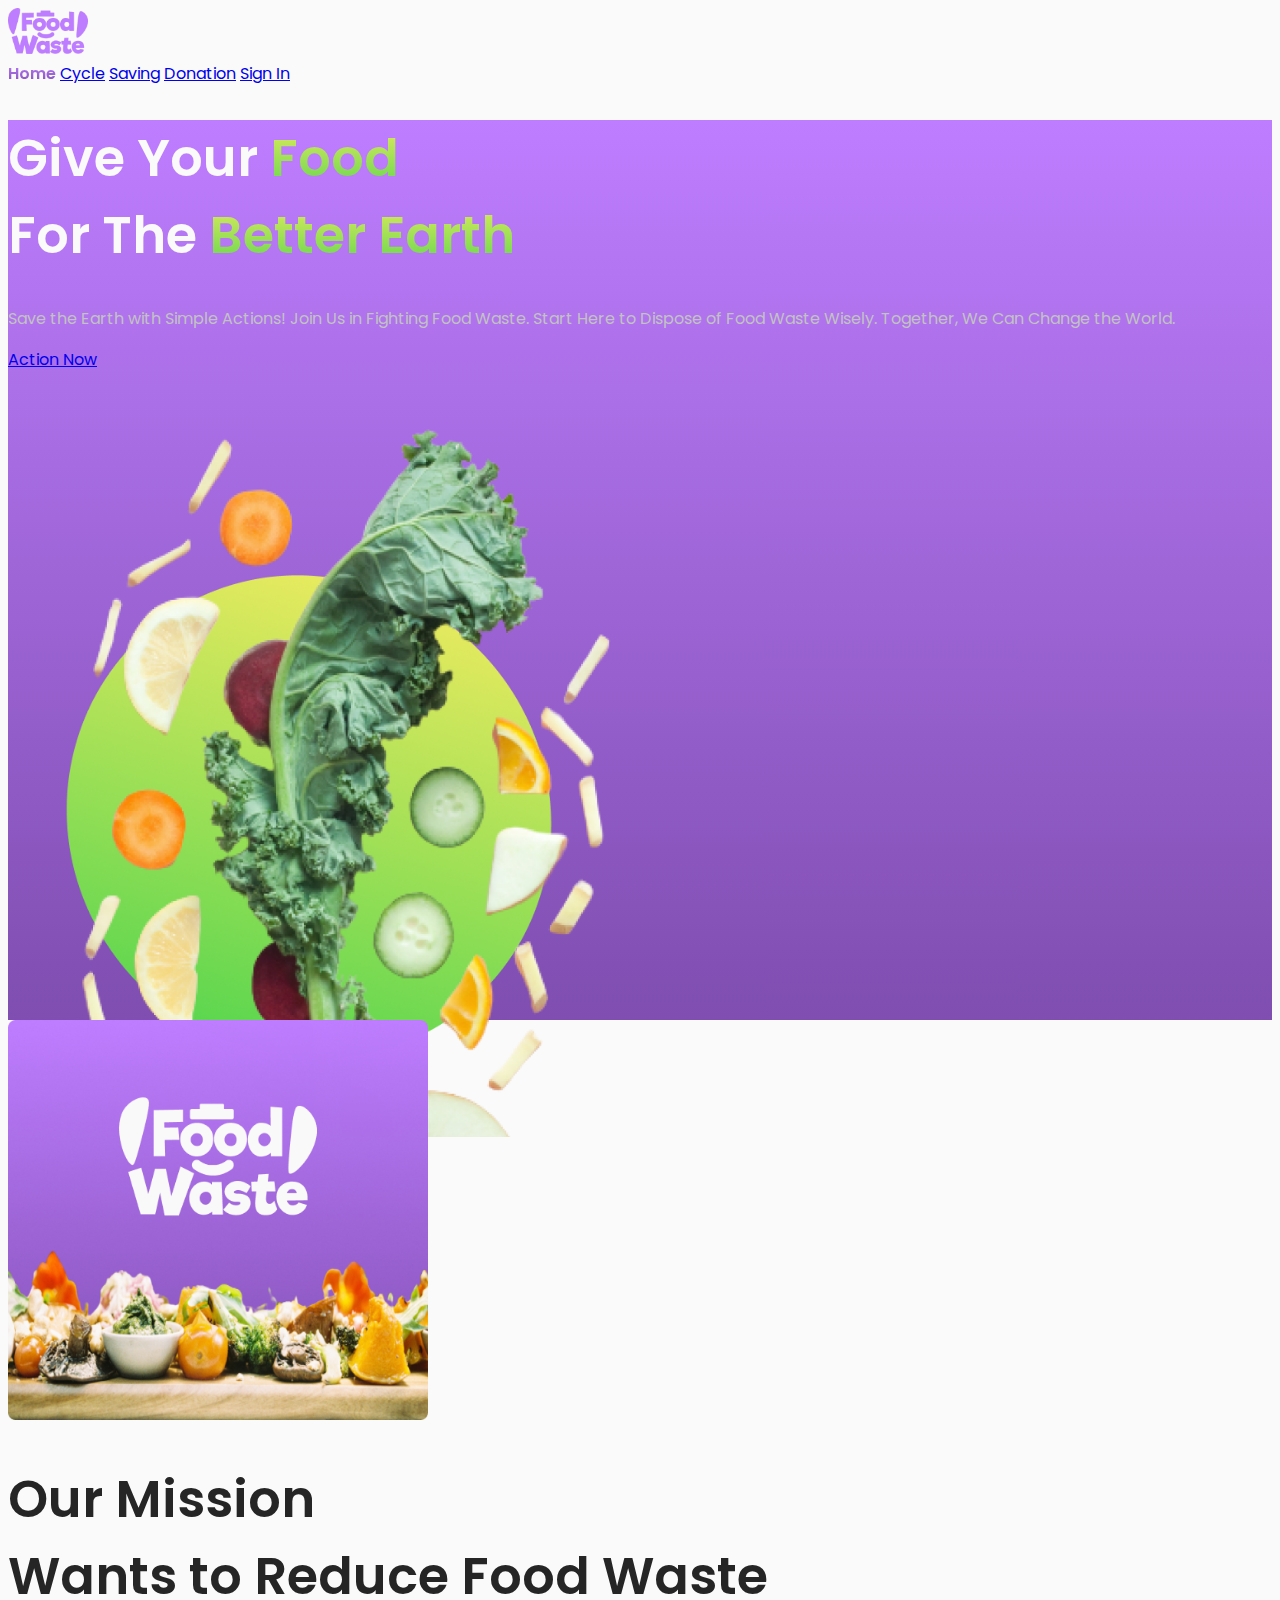
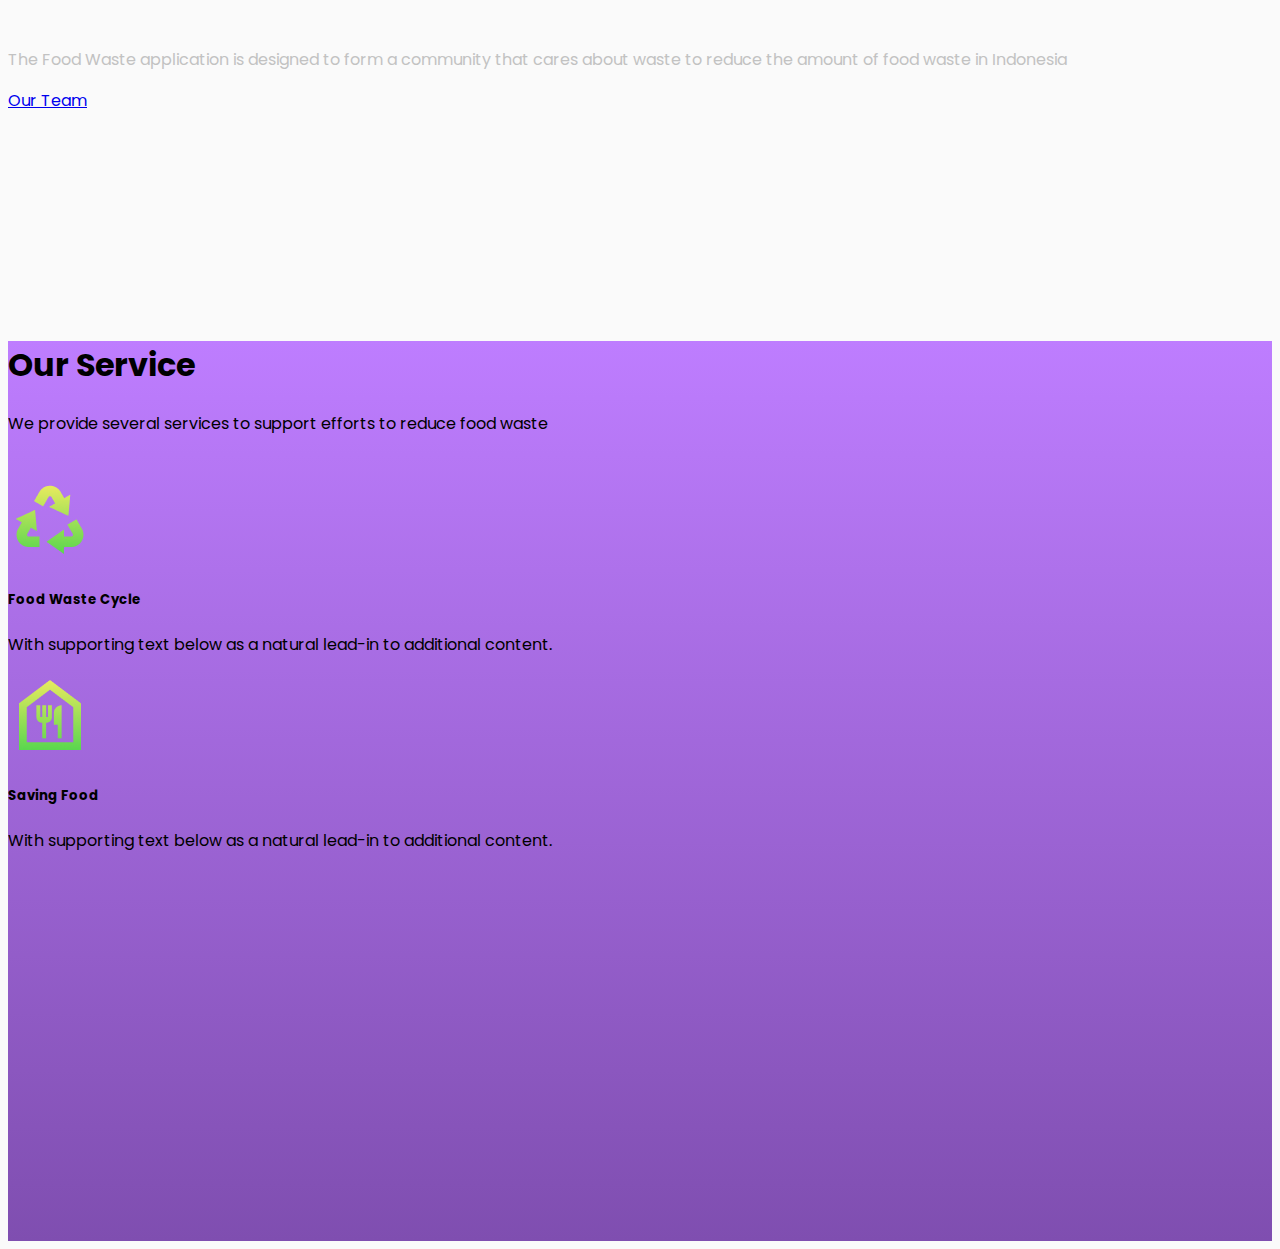
==== index.html @ fd03d059 "update" ====
<!DOCTYPE html>
<html lang="en">
  <head>
    <!-- Required meta tags -->
    <meta charset="utf-8" />
    <meta name="viewport" content="width=device-width, initial-scale=1" />

    <!-- CSS External-->
    <link rel="stylesheet" href="style.css" />

    <!-- Bootstrap CSS -->
    <link href="https://cdn.jsdelivr.net/npm/bootstrap@5.0.2/dist/css/bootstrap.min.css" rel="stylesheet" integrity="sha384-EVSTQN3/azprG1Anm3QDgpJLIm9Nao0Yz1ztcQTwFspd3yD65VohhpuuCOmLASjC" crossorigin="anonymous" />

    <!-- Font -->
    <link rel="preconnect" href="https://fonts.googleapis.com" />
    <link rel="preconnect" href="https://fonts.gstatic.com" crossorigin />
    <link href="https://fonts.googleapis.com/css2?family=Plus+Jakarta+Sans:wght@600&family=Poppins:wght@400;500;600;700;800&display=swap" rel="stylesheet" />

    <!-- Icon -->
    <link rel="icon" href="asset/logo.png" type="image/png" />

    <title>Food Waste</title>
  </head>
  <body>
    <!-- Navbar -->
    <nav class="navbar navbar-expand-lg navbar-light bg-light py-3 position-fixed w-100">
      <div class="container">
        <a class="navbar-brand" href="#">
          <img src="asset/logo.png" alt="" width="80" height="auto" />
        </a>
        <div class="collapse navbar-collapse" id="navbarNavAltMarkup">
          <div class="navbar-nav ms-auto">
            <a class="nav-link active mx-2" aria-current="page" href="#">Home</a>
            <a class="nav-link mx-2 text-black-50" href="#">Cycle</a>
            <a class="nav-link mx-2 text-black-50" href="#">Saving</a>
            <a class="nav-link mx-2 me-4 text-black-50" href="Donation.html">Donation</a>
            <a name="" id="" class="btn btn-primary px-4" href="#" role="button">Sign In</a>
          </div>
        </div>
      </div>
    </nav>

    <!-- Section Hero -->
    <section class="hero">
      <div class="container h-100">
        <div class="row h-100">
          <div class="col-md-6 my-auto style-text pt-5">
            <h1 class="my-3">
              Give Your <span>Food</span> <br />
              For The <span>Better Earth</span>
            </h1>
            <p class="my-3">Save the Earth with Simple Actions! Join Us in Fighting Food Waste. Start Here to Dispose of Food Waste Wisely. Together, We Can Change the World.</p>
            <a href="#" class="btn btn-primary my-3">Action Now</a>
          </div>
          <div class="col-md-6 mt-auto text-center">
            <img src="asset/section hero-img.png" alt="" />
          </div>
        </div>
      </div>
    </section>

    <!-- Section Mission-->
    <section class="mission">
      <div class="container h-100">
        <div class="row h-100">
          <div class="col-md-6 my-auto text-center">
            <img src="asset/section 2- img.png" alt="" height="400" />
          </div>
          <div class="col-md-6 my-auto style-text-2">
            <h1 class="my-3">Our Mission <br />Wants to Reduce Food Waste</h1>
            <p class="my-3">The Food Waste application is designed to form a community that cares about waste to reduce the amount of food waste in Indonesia</p>
            <a href="#" class="btn btn-primary my-3">Our Team</a>
          </div>
        </div>
      </div>
    </section>

    <!-- Section Service -->
    <section class="service d-flex">
      <div class="container h-100">
        <div class="row h-100">
          <div class="col-sm-12 my-auto">
            <h1 class="text-center">Our Service</h1>
            <p class="text-center">We provide several services to support efforts to reduce food waste</p>
            <br />
            <div class="row h-100 justify-content-center">
              <div class="col-sm-3 my-auto">
                <div class="card">
                  <div class="card-body">
                    <img src="asset/ri_recycle-fill.png" alt="" class="mb-2" />
                    <h5 class="card-title">Food Waste Cycle</h5>
                    <p class="card-text">With supporting text below as a natural lead-in to additional content.</p>
                  </div>
                </div>
              </div>
              <div class="col-sm-3 my-auto">
                <div class="card">
                  <div class="card-body">
                    <img src="asset/ri_recycle-fill (1).png" alt="" class="mb-2" />
                    <h5 class="card-title">Saving Food</h5>
                    <p class="card-text">With supporting text below as a natural lead-in to additional content.</p>
                  </div>
                </div>
              </div>
            </div>
          </div>
        </div>
      </div>
    </section>
    <!-- Option 1: Bootstrap Bundle with Popper -->
    <script src="https://cdn.jsdelivr.net/npm/bootstrap@5.0.2/dist/js/bootstrap.bundle.min.js" integrity="sha384-MrcW6ZMFYlzcLA8Nl+NtUVF0sA7MsXsP1UyJoMp4YLEuNSfAP+JcXn/tWtIaxVXM" crossorigin="anonymous"></script>
  </body>
</html>
---- style.css ----
html body {
  font-size: 16px;
  font-family: 'Poppins', sans-serif;
  background-color: #fafafa;
}
::-webkit-scrollbar {
  width: 10px;
  z-index: 0;
}
::-webkit-scrollbar-track {
  background: #252525;
}
::-webkit-scrollbar-thumb {
  background: var(--gradient-primary, linear-gradient(180deg, #be7dff 0%, #7f4eb0 100%));
  border-radius: 5px;
}
/* navbar */
.navbar {
  background-color: #fafafa;
  z-index: 2;
}
.active {
  font-weight: 600;
}
a.nav-link.active {
  background: var(--gradient-primary, linear-gradient(180deg, #be7dff 0%, #7f4eb0 100%));
  background-clip: text;
  -webkit-background-clip: text;
  -webkit-text-fill-color: transparent;
}

/* Section Hero */
.hero {
  z-index: 1;
  height: 100vh;
  width: 100%;
  background: var(--gradient-primary, linear-gradient(180deg, #be7dff 0%, #7f4eb0 100%));
}
.hero img {
  height: 85vh;
}
.style-text h1 {
  font-size: 3.2rem;
  font-weight: 600;
  color: #fafafa;
}
.style-text h1 span {
  background: var(--Gradient-1, linear-gradient(180deg, #e8eb5e 0%, #5ad64f 100%));
  background-clip: text;
  -webkit-background-clip: text;
  -webkit-text-fill-color: transparent;
}
.style-text p {
  line-height: 140%;
  font-size: 1rem;
  color: #c2c2c2;
}

/* Section Mission */
.mission {
  z-index: 1;
  height: 100vh;
  width: 100%;
}
.style-text-2 h1 {
  font-size: 3.2rem;
  font-weight: 600;
  color: #252525;
}
.style-text-2 p {
  line-height: 140%;
  font-size: 1rem;
  color: #c2c2c2;
}

/* Section Service */
.service {
  z-index: 1;
  height: 100vh;
  width: 100%;
  background: var(--gradient-primary, linear-gradient(180deg, #be7dff 0%, #7f4eb0 100%));
}

/* Section Image Donation*/
.donasi {
  width: 100%;
  height: 95vh;
  position: relative;
}
.donation {
  width: 1355px;
  height: 650px;
  flex-shrink: 0;
}
.donation {
  background-image: orange;
  filter: blur(3px);
}

/* Section donasi */
.donasi {
  z-index: 1;
  height: 95vh;
  width: 100%;
}
.style-text-2 h2 {
  font-size: 2.5rem;
  font-weight: 600;
  color: #000000;
}
.style-text-2 h2 span {
  background: var(--Gradient-1, linear-gradient(180deg, #e8eb5e 0%, #ed0303 100%));
  background-clip: text;
  -webkit-background-clip: text;
  -webkit-text-fill-color: transparent;
}

/* Section Stories */
.stories {
  z-index: 1;
  height: 100vh;
  width: 100%;
  background: var(--gradient-primary, linear-gradient(180deg, #be7dff 0%, #7f4eb0 100%));
  position: relative;
  padding: 0% 10% 10%;
}
.text-center h2 span {
  height: 20vh;
  background: var(--Gradient-1, linear-gradient(180deg, #e8eb5e 0%, #03ed07 100%));
  background-clip: text;
  -webkit-background-clip: text;
  -webkit-text-fill-color: transparent;
}
.story {
  display: flex;
  text-align: justify;
  justify-content: space-around;
  flex-wrap: wrap;
  box-sizing: border-box;
}
.card1,
.card2,
.card3 {
  width: 16rem;
  height: 300px;
  box-shadow: 2px 12px 18px rgb(187, 155, 229);
  align-items: center;
  text-align: justify;
  justify-content: center;
  display: flex;
  flex-direction: column;
  margin: 1px 5px;
}
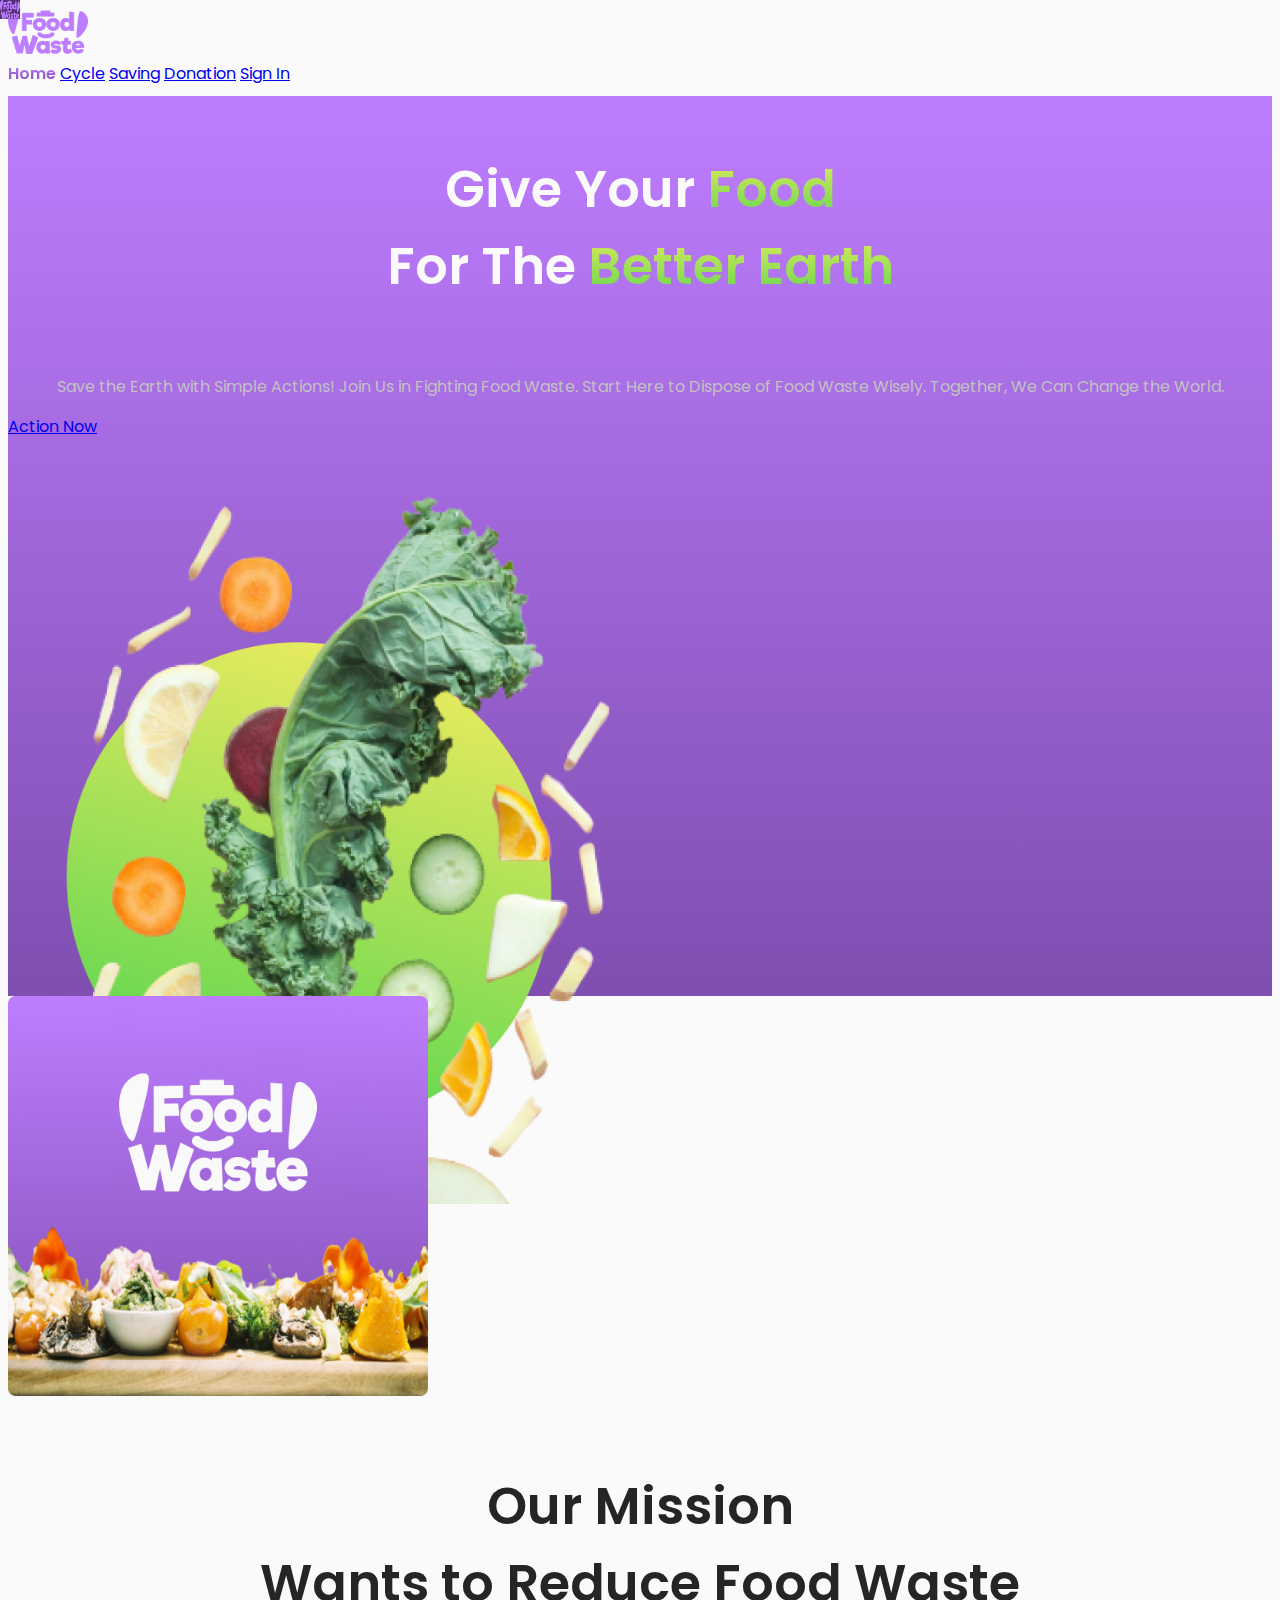
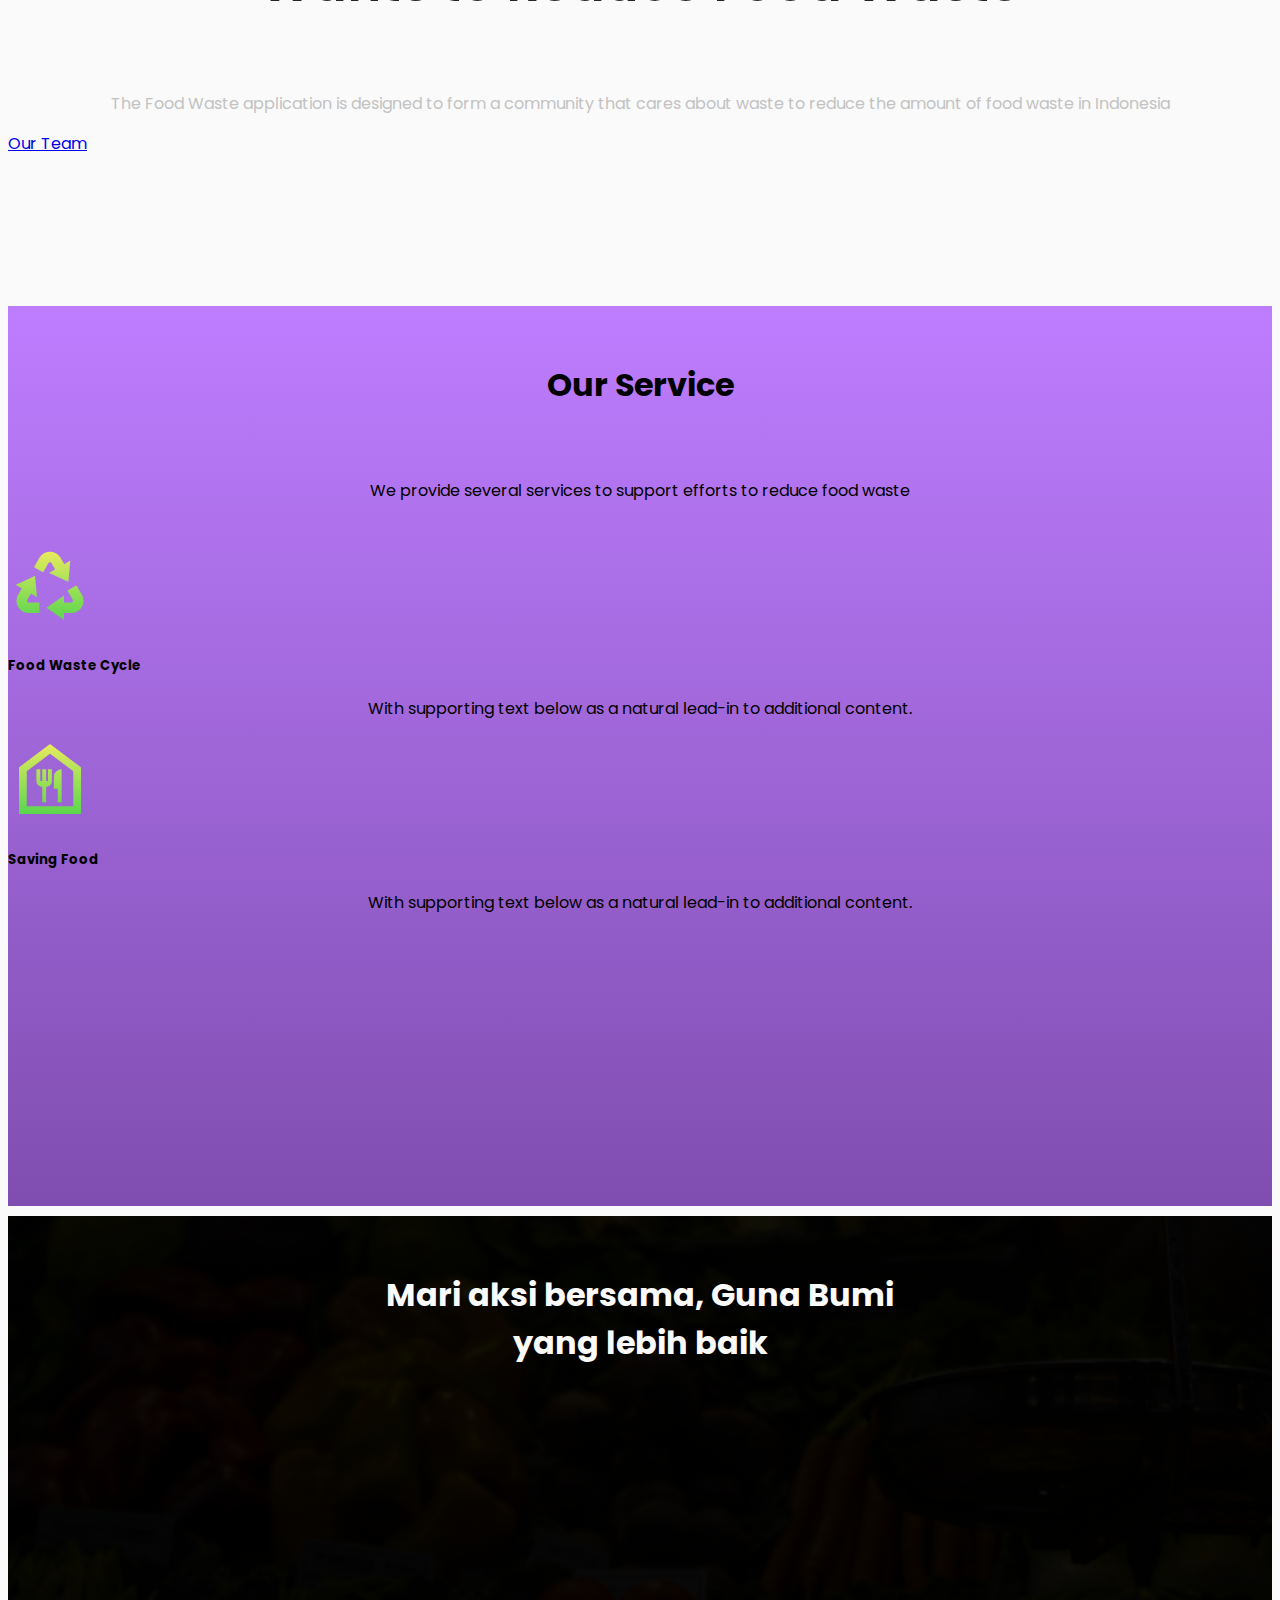
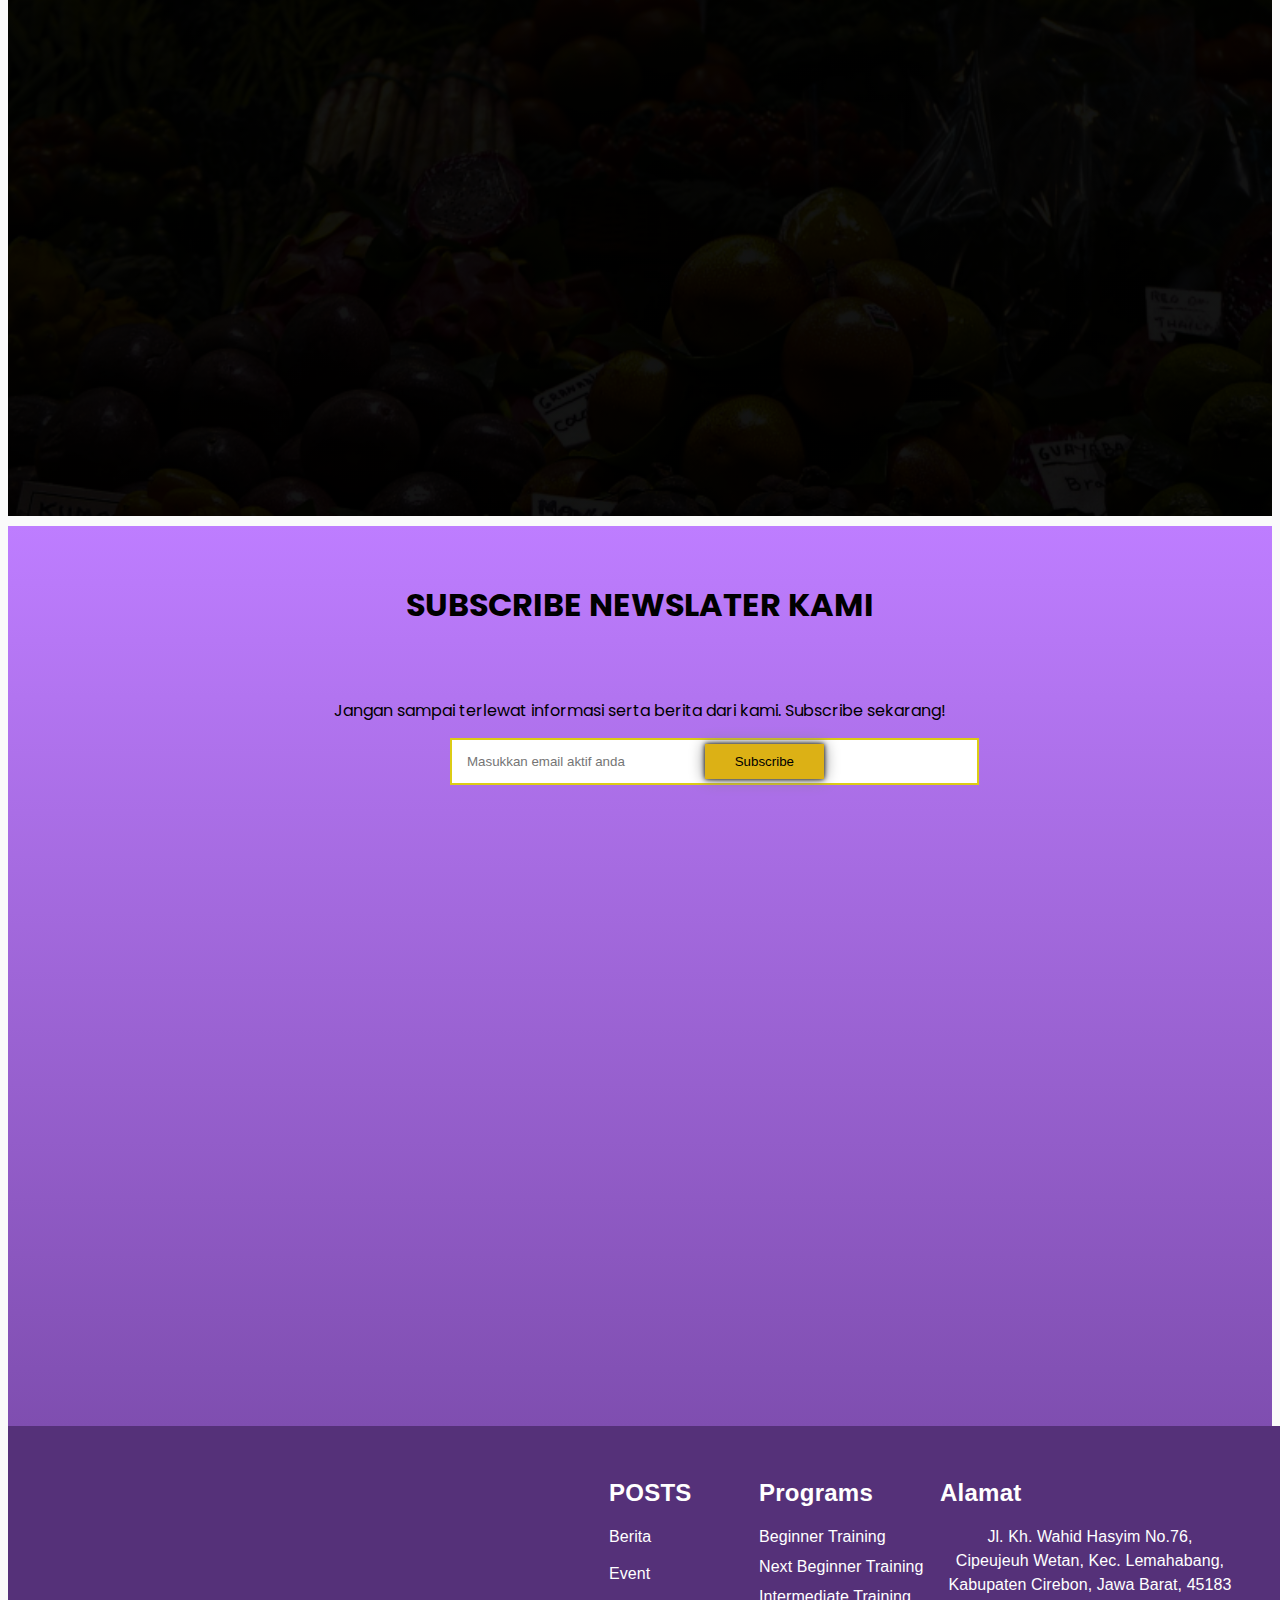
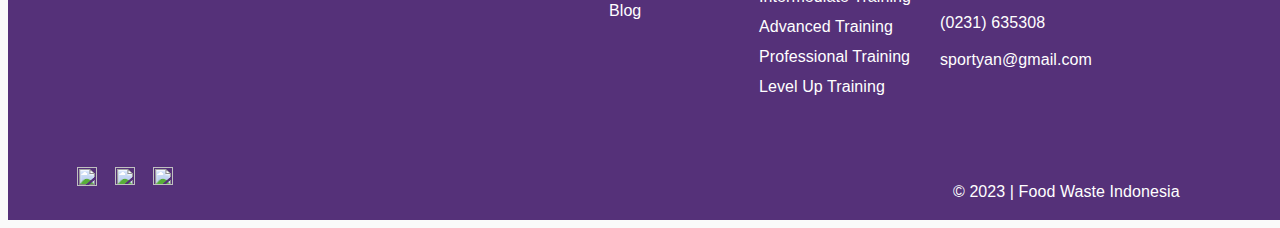
==== commit c9e0e3ff: "update tulus" ====
--- a/index.html
+++ b/index.html
@@ -1,37 +1,37 @@
-<!DOCTYPE html>
+<!doctype html>
 <html lang="en">
   <head>
     <!-- Required meta tags -->
-    <meta charset="utf-8" />
-    <meta name="viewport" content="width=device-width, initial-scale=1" />
+    <meta charset="utf-8">
+    <meta name="viewport" content="width=device-width, initial-scale=1">
 
     <!-- CSS External-->
-    <link rel="stylesheet" href="style.css" />
+    <link rel="stylesheet" href="style.css">
 
     <!-- Bootstrap CSS -->
-    <link href="https://cdn.jsdelivr.net/npm/bootstrap@5.0.2/dist/css/bootstrap.min.css" rel="stylesheet" integrity="sha384-EVSTQN3/azprG1Anm3QDgpJLIm9Nao0Yz1ztcQTwFspd3yD65VohhpuuCOmLASjC" crossorigin="anonymous" />
-
+    <link href="https://cdn.jsdelivr.net/npm/bootstrap@5.0.2/dist/css/bootstrap.min.css" rel="stylesheet" integrity="sha384-EVSTQN3/azprG1Anm3QDgpJLIm9Nao0Yz1ztcQTwFspd3yD65VohhpuuCOmLASjC" crossorigin="anonymous">
+    
     <!-- Font -->
-    <link rel="preconnect" href="https://fonts.googleapis.com" />
-    <link rel="preconnect" href="https://fonts.gstatic.com" crossorigin />
-    <link href="https://fonts.googleapis.com/css2?family=Plus+Jakarta+Sans:wght@600&family=Poppins:wght@400;500;600;700;800&display=swap" rel="stylesheet" />
-
+    <link rel="preconnect" href="https://fonts.googleapis.com">
+    <link rel="preconnect" href="https://fonts.gstatic.com" crossorigin>
+    <link href="https://fonts.googleapis.com/css2?family=Plus+Jakarta+Sans:wght@600&family=Poppins:wght@400;500;600;700;800&display=swap" rel="stylesheet">
+    
     <!-- Icon -->
-    <link rel="icon" href="asset/logo.png" type="image/png" />
+    <link rel="icon" href="asset/logo.png" type="image/png" >
 
     <title>Food Waste</title>
   </head>
   <body>
     <!-- Navbar -->
-    <nav class="navbar navbar-expand-lg navbar-light bg-light py-3 position-fixed w-100">
+    <nav class="navbar navbar-expand-lg navbar-light bg-light py-3 position-fixed w-100" >
       <div class="container">
         <a class="navbar-brand" href="#">
-          <img src="asset/logo.png" alt="" width="80" height="auto" />
+          <img src="asset/logo.png" alt="" width="80" height="auto">
         </a>
         <div class="collapse navbar-collapse" id="navbarNavAltMarkup">
           <div class="navbar-nav ms-auto">
             <a class="nav-link active mx-2" aria-current="page" href="#">Home</a>
-            <a class="nav-link mx-2 text-black-50" href="#">Cycle</a>
+            <a class="nav-link mx-2 text-black-50" href="cycle.html">Cycle</a>
             <a class="nav-link mx-2 text-black-50" href="#">Saving</a>
             <a class="nav-link mx-2 me-4 text-black-50" href="Donation.html">Donation</a>
             <a name="" id="" class="btn btn-primary px-4" href="#" role="button">Sign In</a>
@@ -44,18 +44,16 @@
     <section class="hero">
       <div class="container h-100">
         <div class="row h-100">
-          <div class="col-md-6 my-auto style-text pt-5">
-            <h1 class="my-3">
-              Give Your <span>Food</span> <br />
-              For The <span>Better Earth</span>
-            </h1>
-            <p class="my-3">Save the Earth with Simple Actions! Join Us in Fighting Food Waste. Start Here to Dispose of Food Waste Wisely. Together, We Can Change the World.</p>
-            <a href="#" class="btn btn-primary my-3">Action Now</a>
-          </div>
-          <div class="col-md-6 mt-auto text-center">
-            <img src="asset/section hero-img.png" alt="" />
-          </div>
+            <div class="col-md-6 my-auto style-text pt-5">
+              <h1 class="my-3">Give Your <span>Food</span> <br> For The <span>Better Earth</span></h1>
+              <p class="my-3">Save the Earth with Simple Actions! Join Us in Fighting Food Waste. Start Here to Dispose of Food Waste Wisely. Together, We Can Change the World.</p>
+              <a href="#" class="btn btn-primary my-3">Action Now</a>
+            </div>
+            <div class="col-md-6 mt-auto text-center">
+              <img src="asset/section hero-img.png" alt="">
+            </div>
         </div>
+        
       </div>
     </section>
 
@@ -64,10 +62,10 @@
       <div class="container h-100">
         <div class="row h-100">
           <div class="col-md-6 my-auto text-center">
-            <img src="asset/section 2- img.png" alt="" height="400" />
+            <img src="asset/section 2- img.png" alt="" height="400" >
           </div>
           <div class="col-md-6 my-auto style-text-2">
-            <h1 class="my-3">Our Mission <br />Wants to Reduce Food Waste</h1>
+            <h1 class="my-3">Our Mission <br>Wants to Reduce Food Waste</h1>
             <p class="my-3">The Food Waste application is designed to form a community that cares about waste to reduce the amount of food waste in Indonesia</p>
             <a href="#" class="btn btn-primary my-3">Our Team</a>
           </div>
@@ -82,12 +80,12 @@
           <div class="col-sm-12 my-auto">
             <h1 class="text-center">Our Service</h1>
             <p class="text-center">We provide several services to support efforts to reduce food waste</p>
-            <br />
+            <br>
             <div class="row h-100 justify-content-center">
               <div class="col-sm-3 my-auto">
                 <div class="card">
                   <div class="card-body">
-                    <img src="asset/ri_recycle-fill.png" alt="" class="mb-2" />
+                    <img src="asset/ri_recycle-fill.png" alt="" class="mb-2">
                     <h5 class="card-title">Food Waste Cycle</h5>
                     <p class="card-text">With supporting text below as a natural lead-in to additional content.</p>
                   </div>
@@ -96,7 +94,7 @@
               <div class="col-sm-3 my-auto">
                 <div class="card">
                   <div class="card-body">
-                    <img src="asset/ri_recycle-fill (1).png" alt="" class="mb-2" />
+                    <img src="asset/ri_recycle-fill (1).png" alt="" class="mb-2">
                     <h5 class="card-title">Saving Food</h5>
                     <p class="card-text">With supporting text below as a natural lead-in to additional content.</p>
                   </div>
@@ -107,7 +105,75 @@
         </div>
       </div>
     </section>
+    <section class="ajak">
+      <div class="container h-100">
+        <div class="row h-100">
+          <div class="col-md-6 my-auto text-center">
+          </div>
+          <div class="text">
+            <h1 class="my-3">Mari aksi bersama, Guna Bumi <br>yang lebih baik</h1>
+          </div>
+        </div>
+      </div>
+    </section>
+    <section class="subscribe">
+      <div class="newslater">
+        <h1>SUBSCRIBE NEWSLATER KAMI</h1>
+        <p>Jangan sampai terlewat informasi serta berita dari kami. Subscribe sekarang!</p>
+        <div class="news">
+          <form action="">
+              <input type="email" name="email" placeholder="Masukkan email aktif anda" id="mail">
+              <input type="submit" value="Subscribe" name="subscribe" >
+          </form>
+      </div>
+      </div>
+    </section>
+    <footer class="footer">
+      <img src="asset/logo.png" alt="" width="80" height="auto">
+    <div class="box">
+        <div class="frame">
+          <div class="div">
+            <div class="text-wrapper">POSTS</div>
+            <div class="text-wrapper-2">Programs</div>
+            <div class="text-wrapper-3">Alamat</div>
+          </div>
+          <div class="div">
+            <div class="frame-2">
+              <div class="text-wrapper-4">Berita</div>
+              <div class="text-wrapper-5">Event</div>
+              <div class="text-wrapper-6">Blog</div>
+            </div>
+            <div class="frame-3">
+              <div class="text-wrapper-7">Beginner Training</div>
+              <div class="text-wrapper-8">Next Beginner Training</div>
+              <div class="text-wrapper-8">Intermediate Training</div>
+              <div class="text-wrapper-8">Advanced Training</div>
+              <div class="text-wrapper-8">Professional Training</div>
+              <div class="text-wrapper-8">Level Up Training</div>
+            </div>
+            <div class="frame-4">
+              <p class="p">
+                Jl. Kh. Wahid Hasyim No.76,<br>
+                Cipeujeuh Wetan, Kec. Lemahabang,<br>
+                Kabupaten Cirebon, Jawa Barat, 45183
+              </p>
+              <div class="text-wrapper-9">(0231) 635308</div>
+              <div class="text-wrapper-10">sportyan@gmail.com</div>
+            </div>
+          </div>
+        </div>
+        <div class="group">
+          <div class="group-2">
+            <img class="img" src="asset/group-34.svg" />
+            <img class="group-3" src="asset/group-35.svg" />
+            <img class="vector" src="asset/image.svg" />
+            <img class="vector-2" src="asset/vector.svg" />
+          </div>
+          <p class="text-wrapper-11">© 2023 | Food Waste Indonesia</p>
+        </div>
+    </div>
+  </footer>
     <!-- Option 1: Bootstrap Bundle with Popper -->
     <script src="https://cdn.jsdelivr.net/npm/bootstrap@5.0.2/dist/js/bootstrap.bundle.min.js" integrity="sha384-MrcW6ZMFYlzcLA8Nl+NtUVF0sA7MsXsP1UyJoMp4YLEuNSfAP+JcXn/tWtIaxVXM" crossorigin="anonymous"></script>
   </body>
-</html>
+</html>--- a/style.css
+++ b/style.css
@@ -79,6 +79,384 @@
   height: 100vh;
   width: 100%;
   background: var(--gradient-primary, linear-gradient(180deg, #be7dff 0%, #7f4eb0 100%));
+}
+
+.ajak {
+  width: 100%;
+    height: 100vh;
+    background: linear-gradient(rgba(0,0,0,0.7), rgba(0,0,0,0.7)),url(asset/section\ CTA-img.png);
+    background-size: cover;
+    background-position: center;
+    background-repeat: no-repeat;
+}
+
+.text {
+  color: #fafafa;
+    font-size: 1rem;
+    width: 100%;
+    text-align: center;
+    margin: auto;
+}
+
+.subscribe {
+  z-index: 1;
+  height: 100vh;
+  width: 100%;
+  background: var(--gradient-primary, linear-gradient(180deg, #be7dff 0%, #7f4eb0 100%));
+}
+
+h1{
+  text-align: center;
+  padding: 55px;
+  margin: 10px;
+}
+p{
+  text-align: center;
+  line-height: 140%;
+}
+.news{
+  width: 380px;
+  max-width: 100%;
+  position: relative;
+  margin: 0 auto;
+}
+.news form input:first-child{
+  display:inline-block;
+  width: 100%;
+  padding: 14px 130px 14px 15px;
+  border: 2px solid #dccc15;
+  outline: none;
+}
+.news form input:last-child{
+  position: absolute;
+  display: inline-block;
+  outline: none;
+  padding: 10px 30px;
+  border: none;
+  background-color: #dcb115;
+  box-shadow: 0 0 5px #000, 0px 0px 15px #858585;
+  top: 6px;
+  right: 6px;
+}
+.box {
+  position: relative;
+  width: 1440px;
+  height: 394px;
+  background-color: #553179;
+}
+
+.box .footer {
+  position: fixed;
+  width: 1440px;
+  height: 394px;
+  top: 0;
+  left: 0;
+  background-color: #553179;
+}
+.footer img{
+  position: absolute;
+  width: 20px;
+  height: 19px;
+  top: 0;
+  left: 0;
+  background-color: #553179;
+}
+
+.box .frame {
+  display: inline-flex;
+  flex-direction: column;
+  align-items: flex-start;
+  gap: 20px;
+  position: absolute;
+  top: 51px;
+  left: 601px;
+}
+
+.box .div {
+  display: inline-flex;
+  align-items: flex-start;
+  gap: 100px;
+  position: relative;
+  flex: 0 0 auto;
+}
+
+.box .text-wrapper {
+  position: relative;
+  width: 50px;
+  height: 30px;
+  margin-top: -1px;
+  font-family: "Poppins-SemiBold", Helvetica;
+  font-weight: 600;
+  color: #ffffff;
+  font-size: 1.5rem;
+  letter-spacing: 0.24px;
+  line-height: 33.6px;
+  white-space: nowrap;
+}
+
+.box .text-wrapper-2 {
+  position: relative;
+  width: 81px;
+  height: 30px;
+  margin-top: -1px;
+  font-family: "Poppins-SemiBold", Helvetica;
+  font-weight: 600;
+  color: #ffffff;
+  font-size: 1.5rem;
+  letter-spacing: 0.24px;
+  line-height: 33.6px;
+  white-space: nowrap;
+}
+
+.box .text-wrapper-3 {
+  position: relative;
+  width: 104px;
+  height: 30px;
+  margin-top: -1px;
+  font-family: "Poppins-SemiBold", Helvetica;
+  font-weight: 600;
+  color: #ffffff;
+  font-size: 1.5rem;
+  letter-spacing: 0.24px;
+  line-height: 33.6px;
+  white-space: nowrap;
+}
+
+.box .frame-2 {
+  display: flex;
+  flex-direction: column;
+  width: 50px;
+  height: 94px;
+  align-items: flex-start;
+  gap: 10px;
+  position: relative;
+}
+
+.box .text-wrapper-4 {
+  position: relative;
+  width: 50px;
+  height: 27.43px;
+  margin-top: -1px;
+  font-family: "Poppins-Regular", Helvetica;
+  font-weight: 400;
+  color: #ffffff;
+  font-size: 1rem;
+  letter-spacing: 0.08px;
+  line-height: 24px;
+  white-space: nowrap;
+}
+
+.box .text-wrapper-5 {
+  position: relative;
+  width: 49.17px;
+  height: 27.43px;
+  font-family: "Poppins-Regular", Helvetica;
+  font-weight: 400;
+  color: #ffffff;
+  font-size: 1rem;
+  letter-spacing: 0.08px;
+  line-height: 24px;
+  white-space: nowrap;
+}
+
+.box .text-wrapper-6 {
+  position: relative;
+  width: 40.14px;
+  height: 27.43px;
+  margin-bottom: -7.3px;
+  font-family: "Poppins-Regular", Helvetica;
+  font-weight: 400;
+  color: #ffffff;
+  font-size: 1rem;
+  letter-spacing: 0.08px;
+  line-height: 24px;
+  white-space: nowrap;
+}
+
+.box .frame-3 {
+  display: flex;
+  flex-direction: column;
+  width: 81px;
+  align-items: flex-start;
+  gap: 10px;
+  position: relative;
+}
+
+.box .text-wrapper-7 {
+  position: relative;
+  width: 81px;
+  height: 20px;
+  margin-top: -1px;
+  margin-right: -37px;
+  font-family: "Poppins-Regular", Helvetica;
+  font-weight: 400;
+  color: #ffffff;
+  font-size: 1rem;
+  letter-spacing: 0.08px;
+  line-height: 24px;
+  white-space: nowrap;
+}
+
+.box .text-wrapper-8 {
+  position: relative;
+  width: 81px;
+  height: 20px;
+  margin-right: -37px;
+  font-family: "Poppins-Regular", Helvetica;
+  font-weight: 400;
+  color: #ffffff;
+  font-size: 1rem;
+  letter-spacing: 0.08px;
+  line-height: 24px;
+  white-space: nowrap;
+}
+
+.box .frame-4 {
+  display: inline-flex;
+  flex-direction: column;
+  align-items: flex-start;
+  gap: 10px;
+  position: relative;
+  flex: 0 0 auto;
+}
+
+.box .p {
+  position: relative;
+  width: 300px;
+  height: 60px;
+  margin-top: -1px;
+  font-family: "Poppins-Regular", Helvetica;
+  font-weight: 400;
+  color: #ffffff;
+  font-size: 1rem;
+  letter-spacing: 0.08px;
+  line-height: 24px;
+}
+
+.box .text-wrapper-9 {
+  position: relative;
+  width: 127.44px;
+  height: 27.43px;
+  font-family: "Poppins-Regular", Helvetica;
+  font-weight: 400;
+  color: #ffffff;
+  font-size: 1rem;
+  letter-spacing: 0.08px;
+  line-height: 24px;
+  white-space: nowrap;
+}
+
+.box .text-wrapper-10 {
+  position: relative;
+  width: 259.9px;
+  height: 24.39px;
+  font-family: "Poppins-Regular", Helvetica;
+  font-weight: 400;
+  color: #ffffff;
+  font-size: 1rem;
+  letter-spacing: 0.08px;
+  line-height: 24px;
+  white-space: nowrap;
+}
+
+.box .group {
+  position: absolute;
+  width: 1306px;
+  height: 24px;
+  top: 338px;
+  left: 69px;
+}
+
+.box .group-2 {
+  position: absolute;
+  width: 140px;
+  height: 19px;
+  top: 3px;
+  left: 0;
+}
+
+.box .img {
+  position: absolute;
+  width: 20px;
+  height: 19px;
+  top: 0;
+  left: 0;
+}
+
+.box .group-3 {
+  position: absolute;
+  width: 26px;
+  height: 17px;
+  top: 0;
+  left: 114px;
+}
+
+.box .vector {
+  left: 76px;
+  position: absolute;
+  width: 20px;
+  height: 18px;
+  top: 0;
+}
+
+.box .vector-2 {
+  left: 38px;
+  position: absolute;
+  width: 20px;
+  height: 18px;
+  top: 0;
+}
+
+.box .text-wrapper-11 {
+  position: absolute;
+  width: 50px;
+  top: 0;
+  left: 876px;
+  font-family: "Poppins-Regular", Helvetica;
+  font-weight: 400;
+  color: #ffffff;
+  font-size: 1rem;
+  text-align: right;
+  letter-spacing: 0.08px;
+  line-height: 24px;
+  white-space: nowrap;
+}
+/*cycle*/
+.cycle3{
+  width: 100%;
+  position: relative;
+}
+.cycle2 {
+  display: flex;
+  text-align: justify;
+  justify-content: space-around;
+  flex-wrap: wrap;
+  box-sizing: border-box;
+}
+.cycle3 {
+  width: 1355px;
+  height: 650px;
+}
+.cycle1 p{
+  text-align: center;
+  height: 20px;
+}
+.text-center h2{
+  margin: 20;
+  text-align: center;
+}
+.card1,
+.card2,
+.card3 {
+  width: 16rem;
+  height: 300px;
+  box-shadow: 2px 12px 18px;
+  align-items: center;
+  text-align: justify;
+  justify-content: center;
+  display: flex;
+  flex-direction: column;
+  margin: 1px 5px;
 }
 
 /* Section Image Donation*/
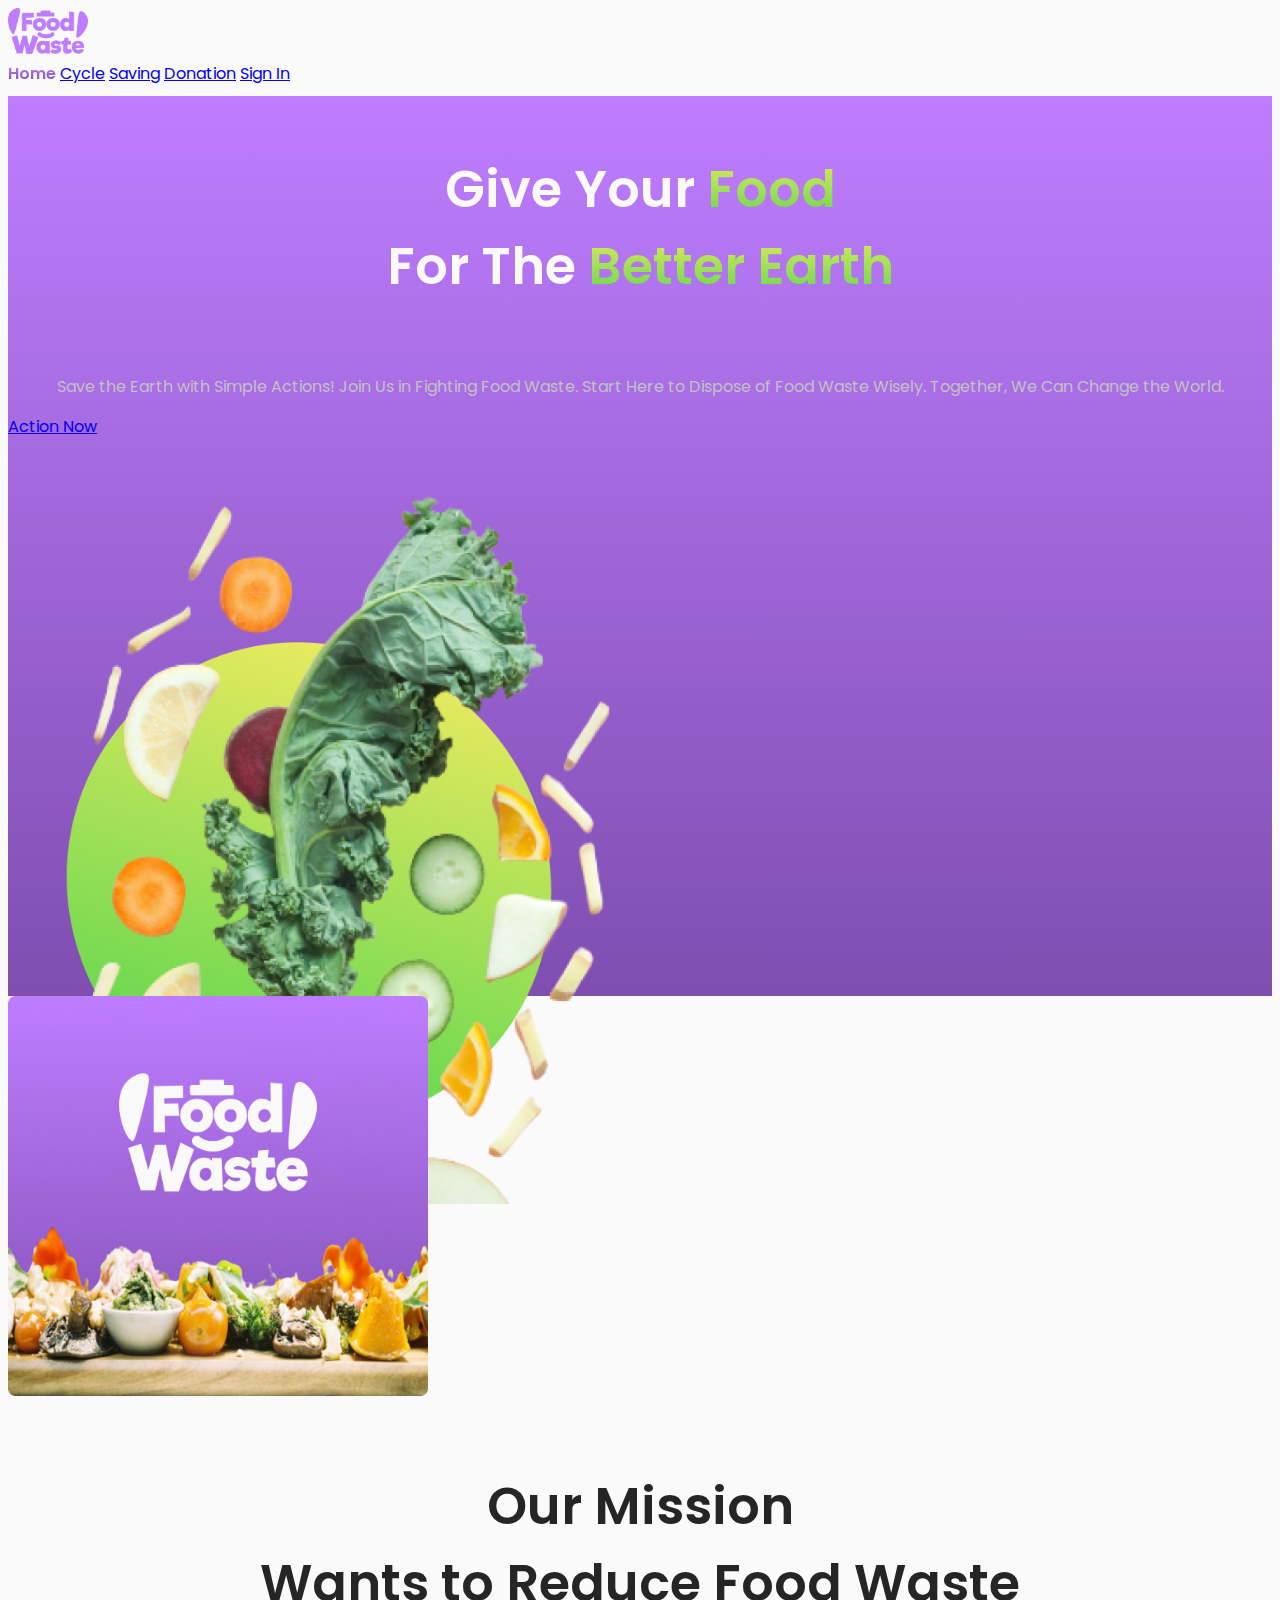
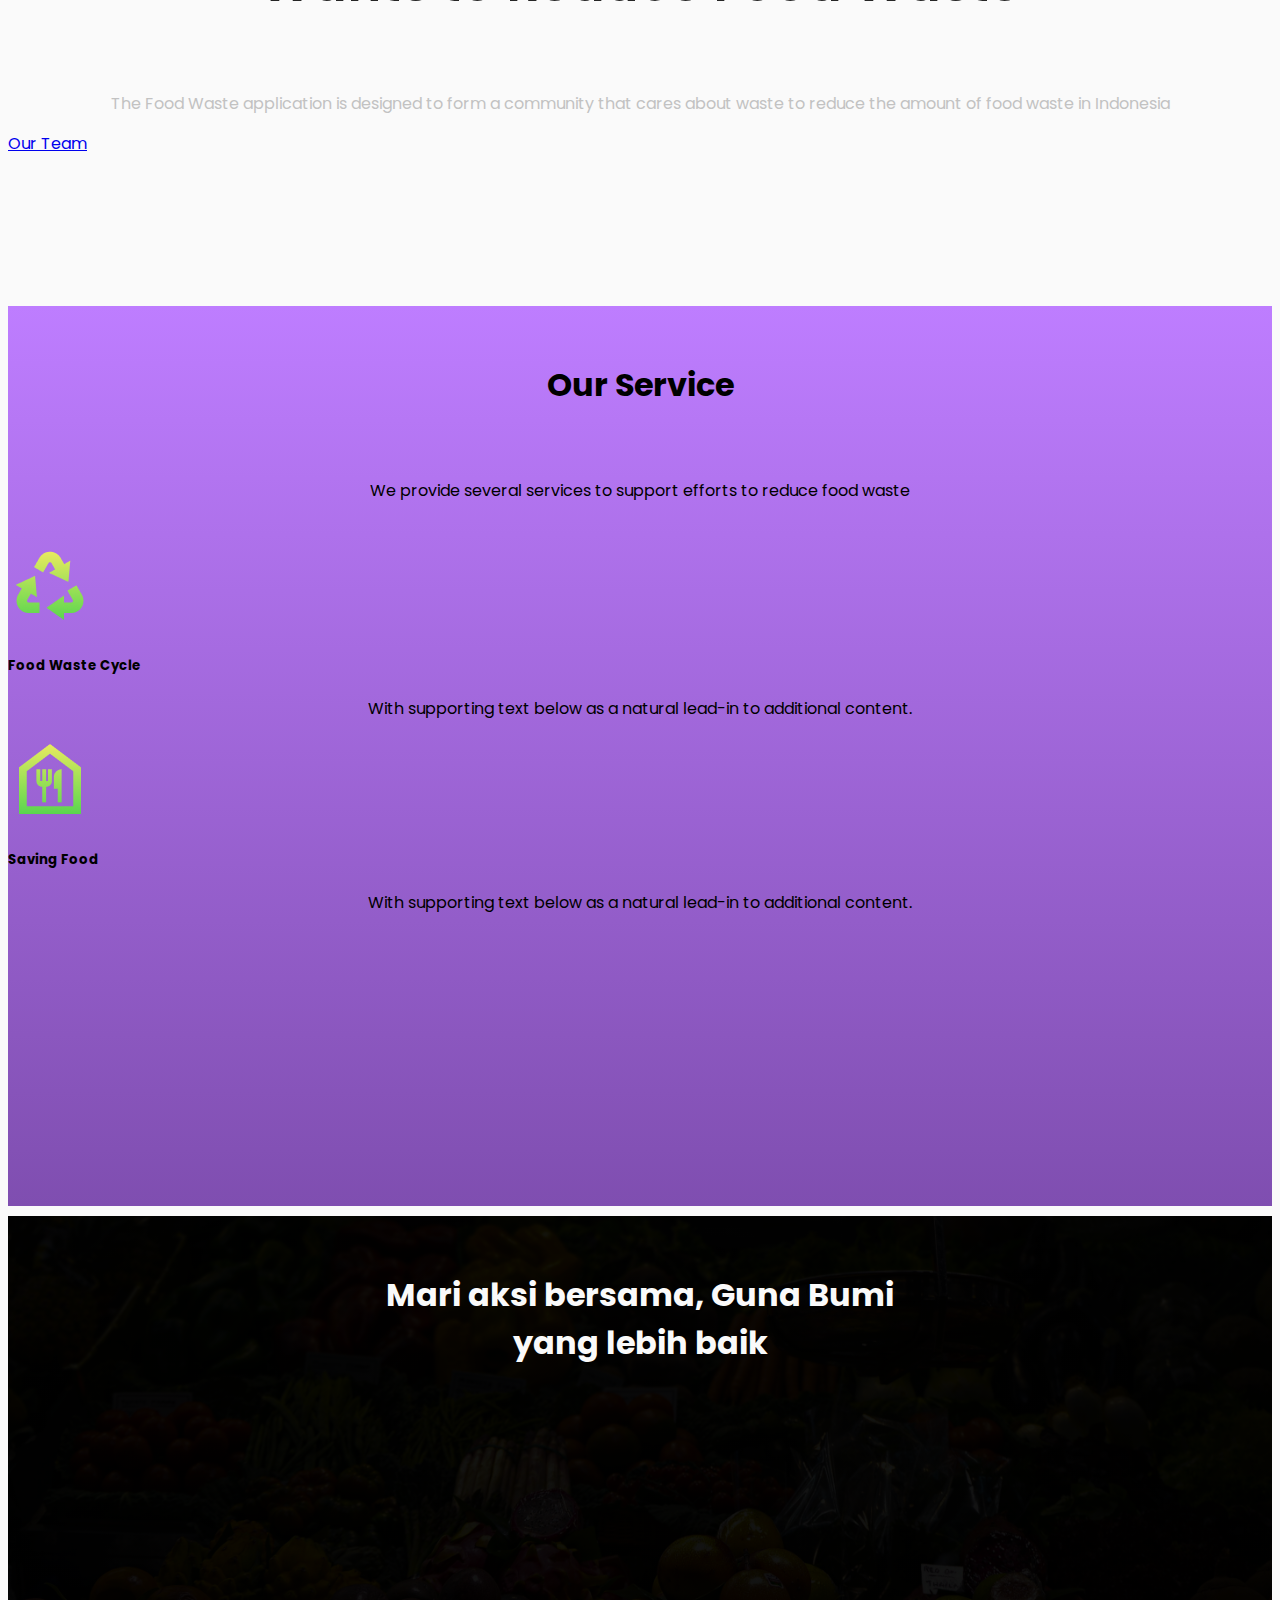
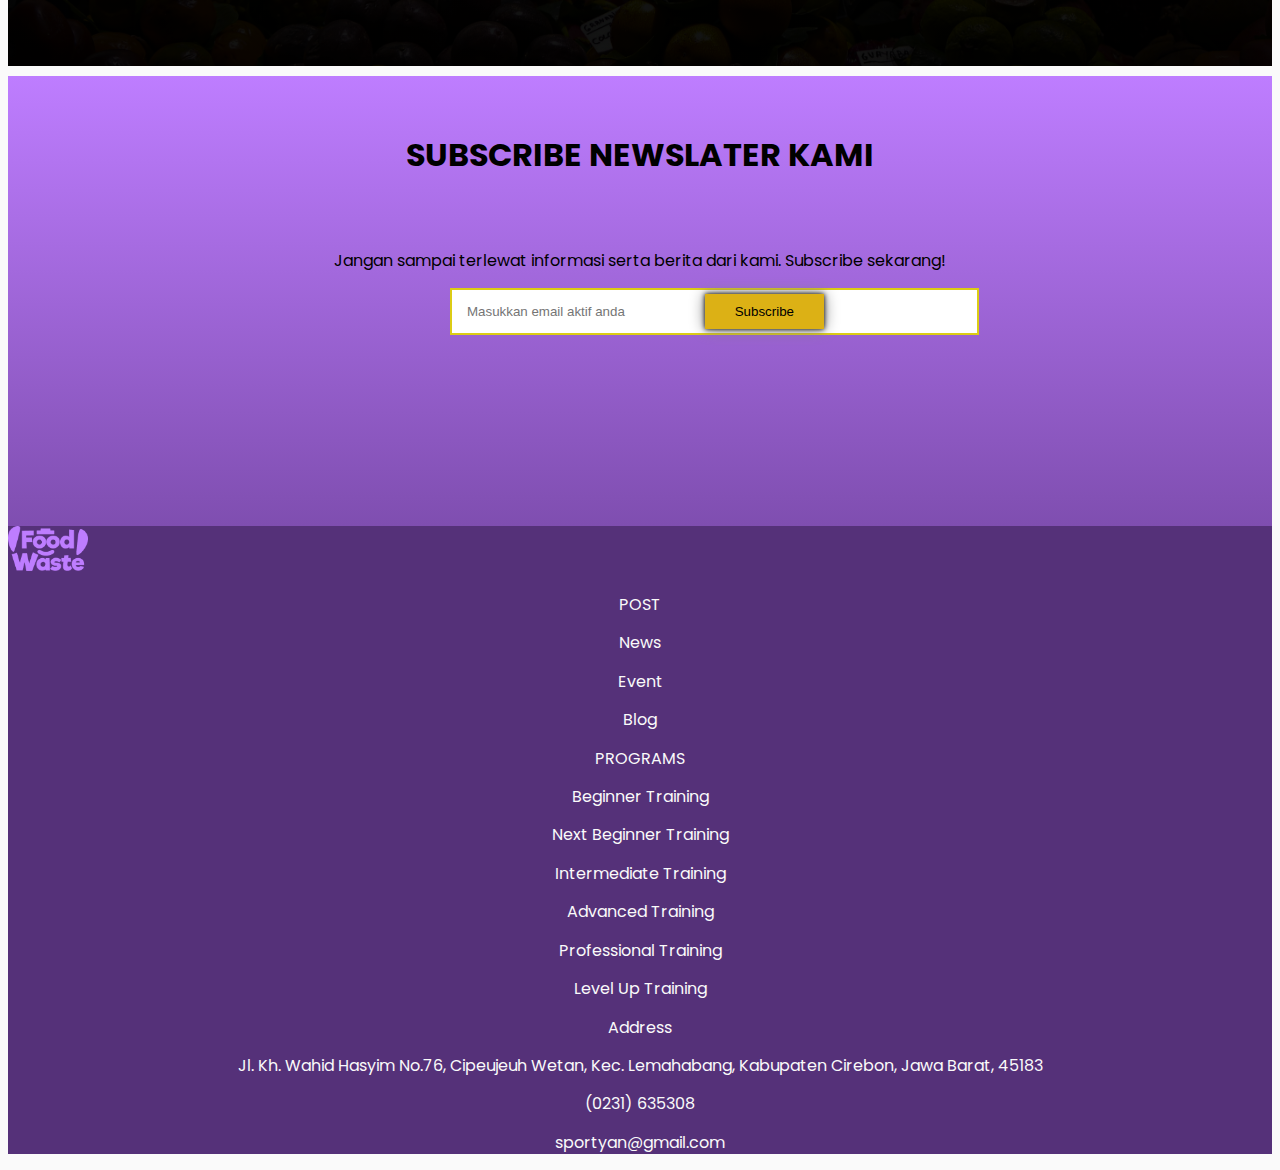
==== commit 5c912b3a: "Update Footer" ====
--- a/index.html
+++ b/index.html
@@ -1,32 +1,32 @@
-<!doctype html>
+<!DOCTYPE html>
 <html lang="en">
   <head>
     <!-- Required meta tags -->
-    <meta charset="utf-8">
-    <meta name="viewport" content="width=device-width, initial-scale=1">
+    <meta charset="utf-8" />
+    <meta name="viewport" content="width=device-width, initial-scale=1" />
 
     <!-- CSS External-->
-    <link rel="stylesheet" href="style.css">
+    <link rel="stylesheet" href="style.css" />
 
     <!-- Bootstrap CSS -->
-    <link href="https://cdn.jsdelivr.net/npm/bootstrap@5.0.2/dist/css/bootstrap.min.css" rel="stylesheet" integrity="sha384-EVSTQN3/azprG1Anm3QDgpJLIm9Nao0Yz1ztcQTwFspd3yD65VohhpuuCOmLASjC" crossorigin="anonymous">
-    
+    <link href="https://cdn.jsdelivr.net/npm/bootstrap@5.0.2/dist/css/bootstrap.min.css" rel="stylesheet" integrity="sha384-EVSTQN3/azprG1Anm3QDgpJLIm9Nao0Yz1ztcQTwFspd3yD65VohhpuuCOmLASjC" crossorigin="anonymous" />
+
     <!-- Font -->
-    <link rel="preconnect" href="https://fonts.googleapis.com">
-    <link rel="preconnect" href="https://fonts.gstatic.com" crossorigin>
-    <link href="https://fonts.googleapis.com/css2?family=Plus+Jakarta+Sans:wght@600&family=Poppins:wght@400;500;600;700;800&display=swap" rel="stylesheet">
-    
+    <link rel="preconnect" href="https://fonts.googleapis.com" />
+    <link rel="preconnect" href="https://fonts.gstatic.com" crossorigin />
+    <link href="https://fonts.googleapis.com/css2?family=Plus+Jakarta+Sans:wght@600&family=Poppins:wght@400;500;600;700;800&display=swap" rel="stylesheet" />
+
     <!-- Icon -->
-    <link rel="icon" href="asset/logo.png" type="image/png" >
+    <link rel="icon" href="asset/logo.png" type="image/png" />
 
     <title>Food Waste</title>
   </head>
   <body>
     <!-- Navbar -->
-    <nav class="navbar navbar-expand-lg navbar-light bg-light py-3 position-fixed w-100" >
+    <nav class="navbar navbar-expand-lg navbar-light bg-light py-3 position-fixed w-100">
       <div class="container">
         <a class="navbar-brand" href="#">
-          <img src="asset/logo.png" alt="" width="80" height="auto">
+          <img src="asset/logo.png" alt="" width="80" height="auto" />
         </a>
         <div class="collapse navbar-collapse" id="navbarNavAltMarkup">
           <div class="navbar-nav ms-auto">
@@ -44,16 +44,18 @@
     <section class="hero">
       <div class="container h-100">
         <div class="row h-100">
-            <div class="col-md-6 my-auto style-text pt-5">
-              <h1 class="my-3">Give Your <span>Food</span> <br> For The <span>Better Earth</span></h1>
-              <p class="my-3">Save the Earth with Simple Actions! Join Us in Fighting Food Waste. Start Here to Dispose of Food Waste Wisely. Together, We Can Change the World.</p>
-              <a href="#" class="btn btn-primary my-3">Action Now</a>
-            </div>
-            <div class="col-md-6 mt-auto text-center">
-              <img src="asset/section hero-img.png" alt="">
-            </div>
+          <div class="col-md-6 my-auto style-text pt-5">
+            <h1 class="my-3">
+              Give Your <span>Food</span> <br />
+              For The <span>Better Earth</span>
+            </h1>
+            <p class="my-3">Save the Earth with Simple Actions! Join Us in Fighting Food Waste. Start Here to Dispose of Food Waste Wisely. Together, We Can Change the World.</p>
+            <a href="#" class="btn btn-primary my-3">Action Now</a>
+          </div>
+          <div class="col-md-6 mt-auto text-center">
+            <img src="asset/section hero-img.png" alt="" />
+          </div>
         </div>
-        
       </div>
     </section>
 
@@ -62,10 +64,10 @@
       <div class="container h-100">
         <div class="row h-100">
           <div class="col-md-6 my-auto text-center">
-            <img src="asset/section 2- img.png" alt="" height="400" >
+            <img src="asset/section 2- img.png" alt="" height="400" />
           </div>
           <div class="col-md-6 my-auto style-text-2">
-            <h1 class="my-3">Our Mission <br>Wants to Reduce Food Waste</h1>
+            <h1 class="my-3">Our Mission <br />Wants to Reduce Food Waste</h1>
             <p class="my-3">The Food Waste application is designed to form a community that cares about waste to reduce the amount of food waste in Indonesia</p>
             <a href="#" class="btn btn-primary my-3">Our Team</a>
           </div>
@@ -80,12 +82,12 @@
           <div class="col-sm-12 my-auto">
             <h1 class="text-center">Our Service</h1>
             <p class="text-center">We provide several services to support efforts to reduce food waste</p>
-            <br>
+            <br />
             <div class="row h-100 justify-content-center">
               <div class="col-sm-3 my-auto">
                 <div class="card">
                   <div class="card-body">
-                    <img src="asset/ri_recycle-fill.png" alt="" class="mb-2">
+                    <img src="asset/ri_recycle-fill.png" alt="" class="mb-2" />
                     <h5 class="card-title">Food Waste Cycle</h5>
                     <p class="card-text">With supporting text below as a natural lead-in to additional content.</p>
                   </div>
@@ -94,7 +96,7 @@
               <div class="col-sm-3 my-auto">
                 <div class="card">
                   <div class="card-body">
-                    <img src="asset/ri_recycle-fill (1).png" alt="" class="mb-2">
+                    <img src="asset/ri_recycle-fill (1).png" alt="" class="mb-2" />
                     <h5 class="card-title">Saving Food</h5>
                     <p class="card-text">With supporting text below as a natural lead-in to additional content.</p>
                   </div>
@@ -128,52 +130,39 @@
       </div>
       </div>
     </section>
-    <footer class="footer">
-      <img src="asset/logo.png" alt="" width="80" height="auto">
-    <div class="box">
-        <div class="frame">
-          <div class="div">
-            <div class="text-wrapper">POSTS</div>
-            <div class="text-wrapper-2">Programs</div>
-            <div class="text-wrapper-3">Alamat</div>
-          </div>
-          <div class="div">
-            <div class="frame-2">
-              <div class="text-wrapper-4">Berita</div>
-              <div class="text-wrapper-5">Event</div>
-              <div class="text-wrapper-6">Blog</div>
-            </div>
-            <div class="frame-3">
-              <div class="text-wrapper-7">Beginner Training</div>
-              <div class="text-wrapper-8">Next Beginner Training</div>
-              <div class="text-wrapper-8">Intermediate Training</div>
-              <div class="text-wrapper-8">Advanced Training</div>
-              <div class="text-wrapper-8">Professional Training</div>
-              <div class="text-wrapper-8">Level Up Training</div>
-            </div>
-            <div class="frame-4">
-              <p class="p">
-                Jl. Kh. Wahid Hasyim No.76,<br>
-                Cipeujeuh Wetan, Kec. Lemahabang,<br>
-                Kabupaten Cirebon, Jawa Barat, 45183
-              </p>
-              <div class="text-wrapper-9">(0231) 635308</div>
-              <div class="text-wrapper-10">sportyan@gmail.com</div>
-            </div>
-          </div>
+
+  <!-- Footer -->
+  <footer>
+    <div class="container h-100">
+      <div class="row h-100">
+        <div class="col-sm-5 my-1">
+          <img src="asset/logo.png" alt="" width="80" height="auto" class="my-3">
         </div>
-        <div class="group">
-          <div class="group-2">
-            <img class="img" src="asset/group-34.svg" />
-            <img class="group-3" src="asset/group-35.svg" />
-            <img class="vector" src="asset/image.svg" />
-            <img class="vector-2" src="asset/vector.svg" />
-          </div>
-          <p class="text-wrapper-11">© 2023 | Food Waste Indonesia</p>
+        <div class="col-sm-2 my-4">
+          <p class="text-start fw-bold">POST</p>
+          <p class="text-start">News</p>
+          <p class="text-start">Event</p>
+          <p class="text-start">Blog</p>
         </div>
+        <div class="col-sm-3 my-4">
+          <p class="text-start fw-bold">PROGRAMS</p>
+          <p class="text-start">Beginner Training</p>
+          <p class="text-start">Next Beginner Training</p>
+          <p class="text-start">Intermediate Training</p>
+          <p class="text-start">Advanced Training</p>
+          <p class="text-start">Professional Training</p>
+          <p class="text-start">Level Up Training</p>
+        </div>
+        <div class="col-sm-2 my-4">
+          <p class="text-start fw-bold">Address</p>
+          <p class="text-start">Jl. Kh. Wahid Hasyim No.76, Cipeujeuh Wetan, Kec. Lemahabang, Kabupaten Cirebon, Jawa Barat, 45183</p>
+          <p class="text-start">(0231) 635308</p>
+          <p class="text-start">sportyan@gmail.com</p>
+        </div>
+      </div>
     </div>
   </footer>
     <!-- Option 1: Bootstrap Bundle with Popper -->
     <script src="https://cdn.jsdelivr.net/npm/bootstrap@5.0.2/dist/js/bootstrap.bundle.min.js" integrity="sha384-MrcW6ZMFYlzcLA8Nl+NtUVF0sA7MsXsP1UyJoMp4YLEuNSfAP+JcXn/tWtIaxVXM" crossorigin="anonymous"></script>
   </body>
-</html>+</html>
--- a/style.css
+++ b/style.css
@@ -1,6 +1,6 @@
 html body {
   font-size: 16px;
-  font-family: 'Poppins', sans-serif;
+  font-family: "Poppins", sans-serif;
   background-color: #fafafa;
 }
 ::-webkit-scrollbar {
@@ -11,7 +11,10 @@
   background: #252525;
 }
 ::-webkit-scrollbar-thumb {
-  background: var(--gradient-primary, linear-gradient(180deg, #be7dff 0%, #7f4eb0 100%));
+  background: var(
+    --gradient-primary,
+    linear-gradient(180deg, #be7dff 0%, #7f4eb0 100%)
+  );
   border-radius: 5px;
 }
 /* navbar */
@@ -23,7 +26,10 @@
   font-weight: 600;
 }
 a.nav-link.active {
-  background: var(--gradient-primary, linear-gradient(180deg, #be7dff 0%, #7f4eb0 100%));
+  background: var(
+    --gradient-primary,
+    linear-gradient(180deg, #be7dff 0%, #7f4eb0 100%)
+  );
   background-clip: text;
   -webkit-background-clip: text;
   -webkit-text-fill-color: transparent;
@@ -34,7 +40,10 @@
   z-index: 1;
   height: 100vh;
   width: 100%;
-  background: var(--gradient-primary, linear-gradient(180deg, #be7dff 0%, #7f4eb0 100%));
+  background: var(
+    --gradient-primary,
+    linear-gradient(180deg, #be7dff 0%, #7f4eb0 100%)
+  );
 }
 .hero img {
   height: 85vh;
@@ -43,9 +52,13 @@
   font-size: 3.2rem;
   font-weight: 600;
   color: #fafafa;
+  margin-bottom: 5px;
 }
 .style-text h1 span {
-  background: var(--Gradient-1, linear-gradient(180deg, #e8eb5e 0%, #5ad64f 100%));
+  background: var(
+    --Gradient-1,
+    linear-gradient(180deg, #e8eb5e 0%, #5ad64f 100%)
+  );
   background-clip: text;
   -webkit-background-clip: text;
   -webkit-text-fill-color: transparent;
@@ -78,56 +91,63 @@
   z-index: 1;
   height: 100vh;
   width: 100%;
-  background: var(--gradient-primary, linear-gradient(180deg, #be7dff 0%, #7f4eb0 100%));
+  background: var(
+    --gradient-primary,
+    linear-gradient(180deg, #be7dff 0%, #7f4eb0 100%)
+  );
 }
 
 .ajak {
-  width: 100%;
-    height: 100vh;
-    background: linear-gradient(rgba(0,0,0,0.7), rgba(0,0,0,0.7)),url(asset/section\ CTA-img.png);
-    background-size: cover;
-    background-position: center;
-    background-repeat: no-repeat;
+  width: auto;
+  height: 50vh;
+  background: linear-gradient(rgba(0, 0, 0, 0.7), rgba(0, 0, 0, 0.7)),
+    url(asset/section\ CTA-img.png);
+  background-size: cover;
+  background-position: center;
+  background-repeat: no-repeat;
 }
 
 .text {
   color: #fafafa;
-    font-size: 1rem;
-    width: 100%;
-    text-align: center;
-    margin: auto;
+  font-size: 1rem;
+  width: 100%;
+  text-align: center;
+  margin: auto;
 }
 
 .subscribe {
   z-index: 1;
-  height: 100vh;
-  width: 100%;
-  background: var(--gradient-primary, linear-gradient(180deg, #be7dff 0%, #7f4eb0 100%));
-}
-
-h1{
+  height: 50vh;
+  width: 100%;
+  background: var(
+    --gradient-primary,
+    linear-gradient(180deg, #be7dff 0%, #7f4eb0 100%)
+  );
+}
+
+h1 {
   text-align: center;
   padding: 55px;
   margin: 10px;
 }
-p{
+p {
   text-align: center;
   line-height: 140%;
 }
-.news{
+.news {
   width: 380px;
   max-width: 100%;
   position: relative;
   margin: 0 auto;
 }
-.news form input:first-child{
-  display:inline-block;
+.news form input:first-child {
+  display: inline-block;
   width: 100%;
   padding: 14px 130px 14px 15px;
   border: 2px solid #dccc15;
   outline: none;
 }
-.news form input:last-child{
+.news form input:last-child {
   position: absolute;
   display: inline-block;
   outline: none;
@@ -144,7 +164,9 @@
   height: 394px;
   background-color: #553179;
 }
-
+.footer{
+  width: 100vw;
+}
 .box .footer {
   position: fixed;
   width: 1440px;
@@ -153,7 +175,7 @@
   left: 0;
   background-color: #553179;
 }
-.footer img{
+.footer img {
   position: absolute;
   width: 20px;
   height: 19px;
@@ -422,7 +444,7 @@
   white-space: nowrap;
 }
 /*cycle*/
-.cycle3{
+.cycle3 {
   width: 100%;
   position: relative;
 }
@@ -432,16 +454,18 @@
   justify-content: space-around;
   flex-wrap: wrap;
   box-sizing: border-box;
+  margin-top: 4rem;
 }
 .cycle3 {
   width: 1355px;
   height: 650px;
 }
-.cycle1 p{
+.cycle1 p {
+  margin-top: 5rem;
   text-align: center;
   height: 20px;
 }
-.text-center h2{
+.text-center h2 {
   margin: 20;
   text-align: center;
 }
@@ -487,7 +511,10 @@
   color: #000000;
 }
 .style-text-2 h2 span {
-  background: var(--Gradient-1, linear-gradient(180deg, #e8eb5e 0%, #ed0303 100%));
+  background: var(
+    --Gradient-1,
+    linear-gradient(180deg, #e8eb5e 0%, #ed0303 100%)
+  );
   background-clip: text;
   -webkit-background-clip: text;
   -webkit-text-fill-color: transparent;
@@ -498,13 +525,25 @@
   z-index: 1;
   height: 100vh;
   width: 100%;
-  background: var(--gradient-primary, linear-gradient(180deg, #be7dff 0%, #7f4eb0 100%));
+  background: var(
+    --gradient-primary,
+    linear-gradient(180deg, #be7dff 0%, #7f4eb0 100%)
+  );
   position: relative;
   padding: 0% 10% 10%;
 }
-.text-center h2 span {
+
+.text-center-donation {
+  margin: 20;
+  text-align: center;
+}
+
+.text-center-donation h2 span {
   height: 20vh;
-  background: var(--Gradient-1, linear-gradient(180deg, #e8eb5e 0%, #03ed07 100%));
+  background: var(
+    --Gradient-1,
+    linear-gradient(180deg, #00ff04 0%, #ffffff 100%)
+  );
   background-clip: text;
   -webkit-background-clip: text;
   -webkit-text-fill-color: transparent;
@@ -521,7 +560,7 @@
 .card3 {
   width: 16rem;
   height: 300px;
-  box-shadow: 2px 12px 18px rgb(187, 155, 229);
+  box-shadow: 2px 12px 18px rgb(76, 24, 144);
   align-items: center;
   text-align: justify;
   justify-content: center;
@@ -529,3 +568,10 @@
   flex-direction: column;
   margin: 1px 5px;
 }
+
+/* footer */
+footer{
+  background-color: #553179;
+  color: #fafafa;
+  font-size: 16px;
+}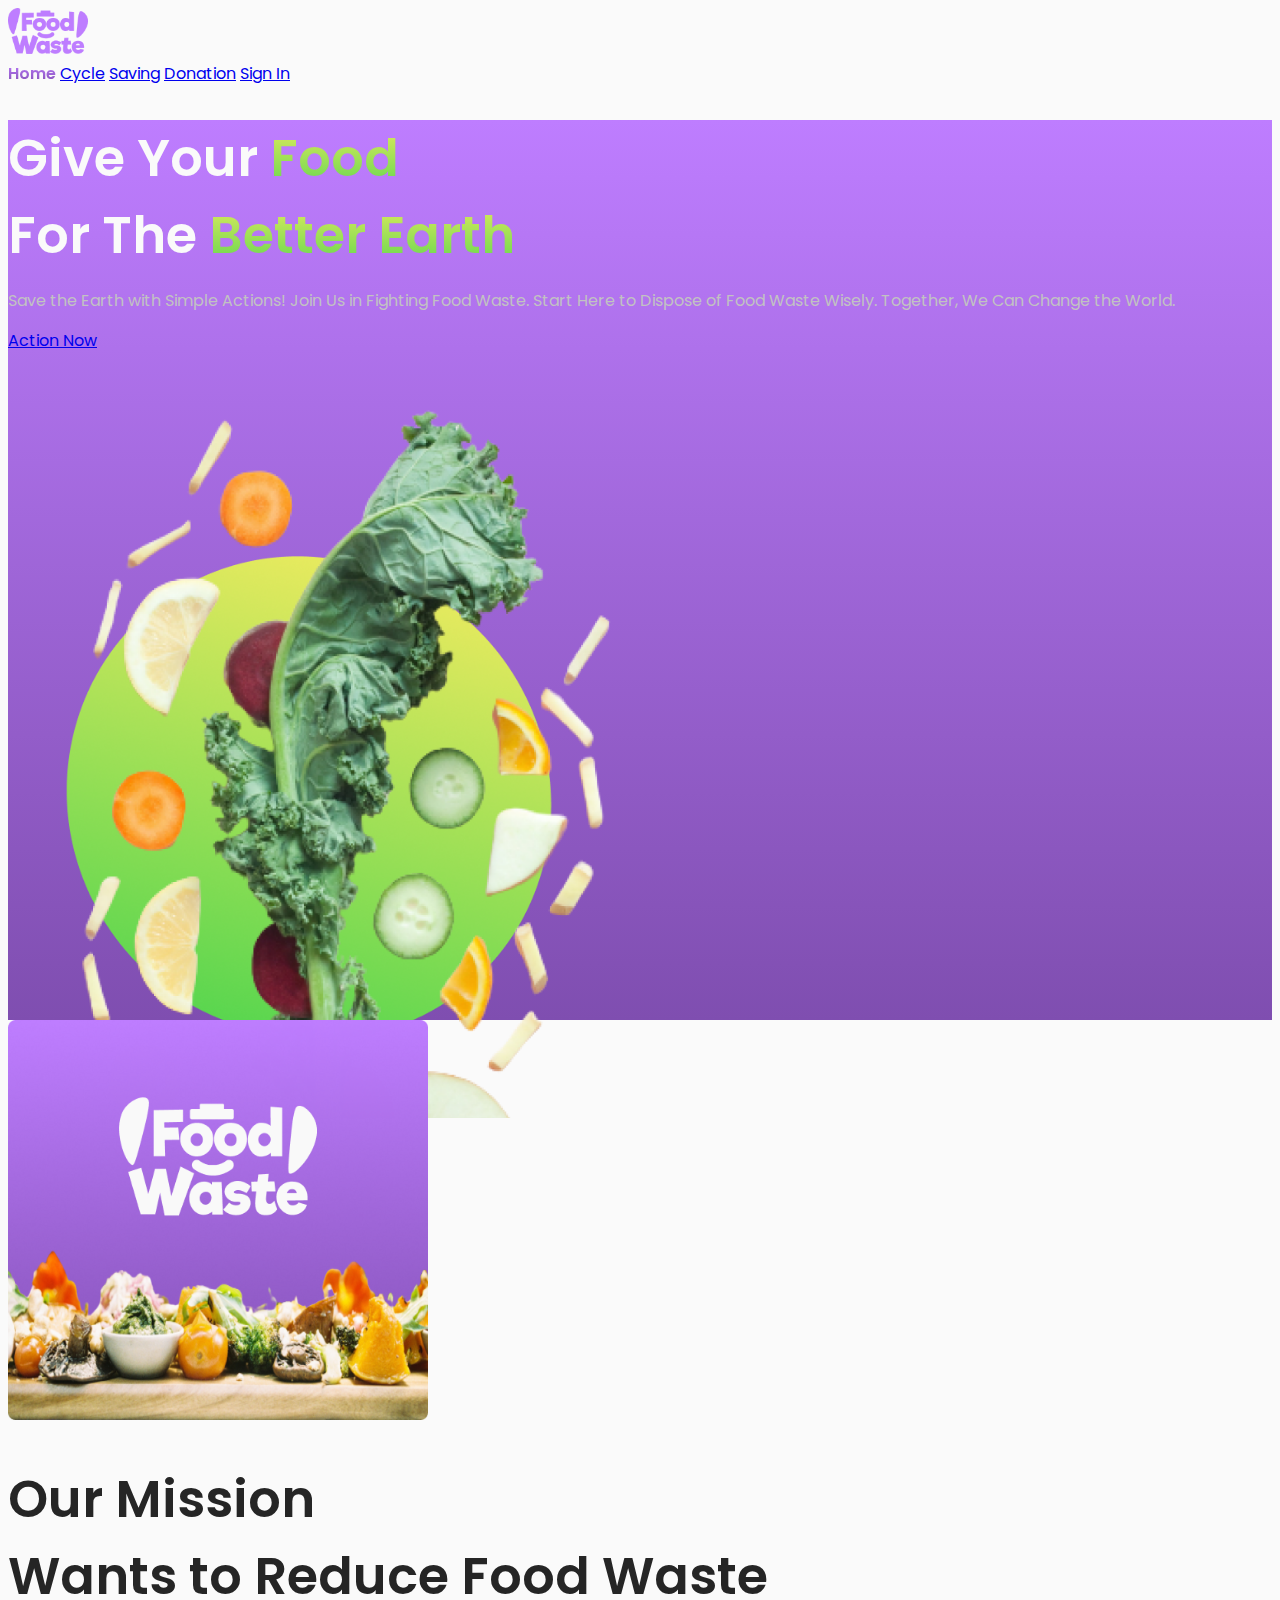
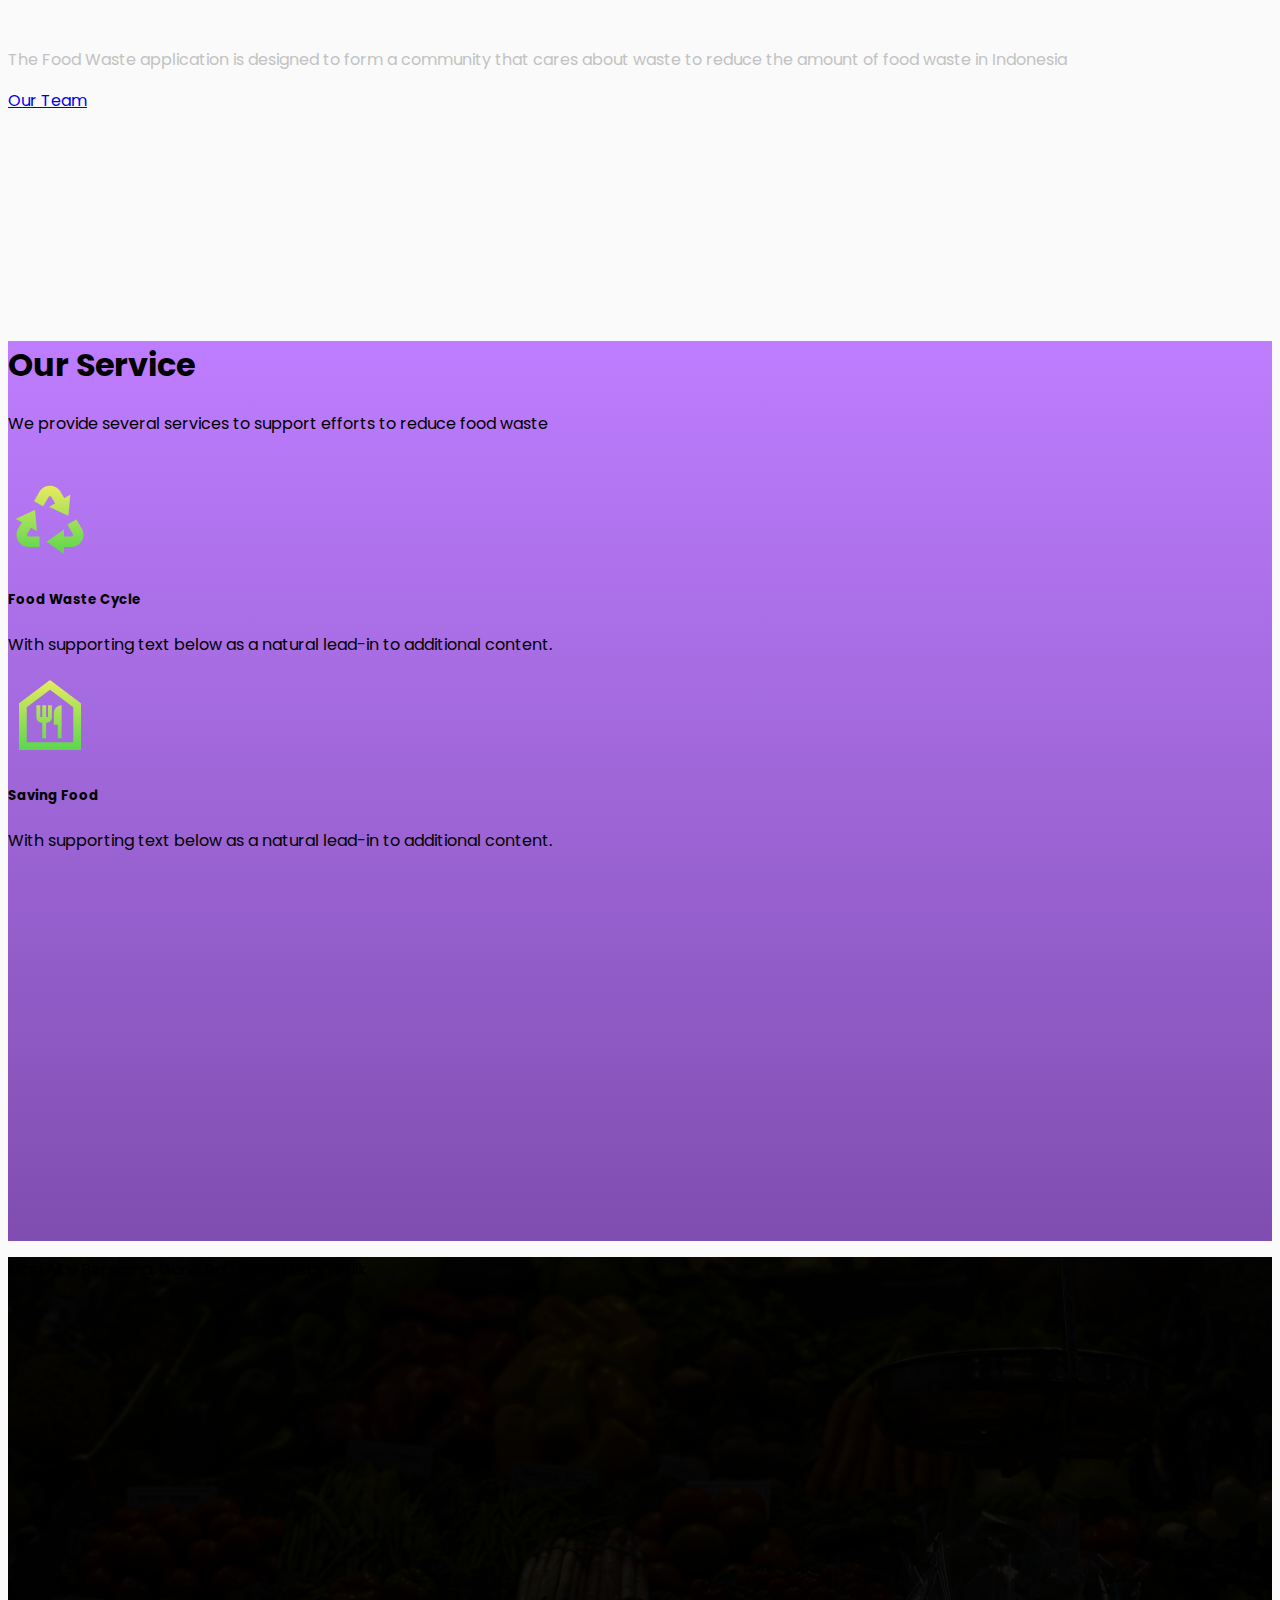
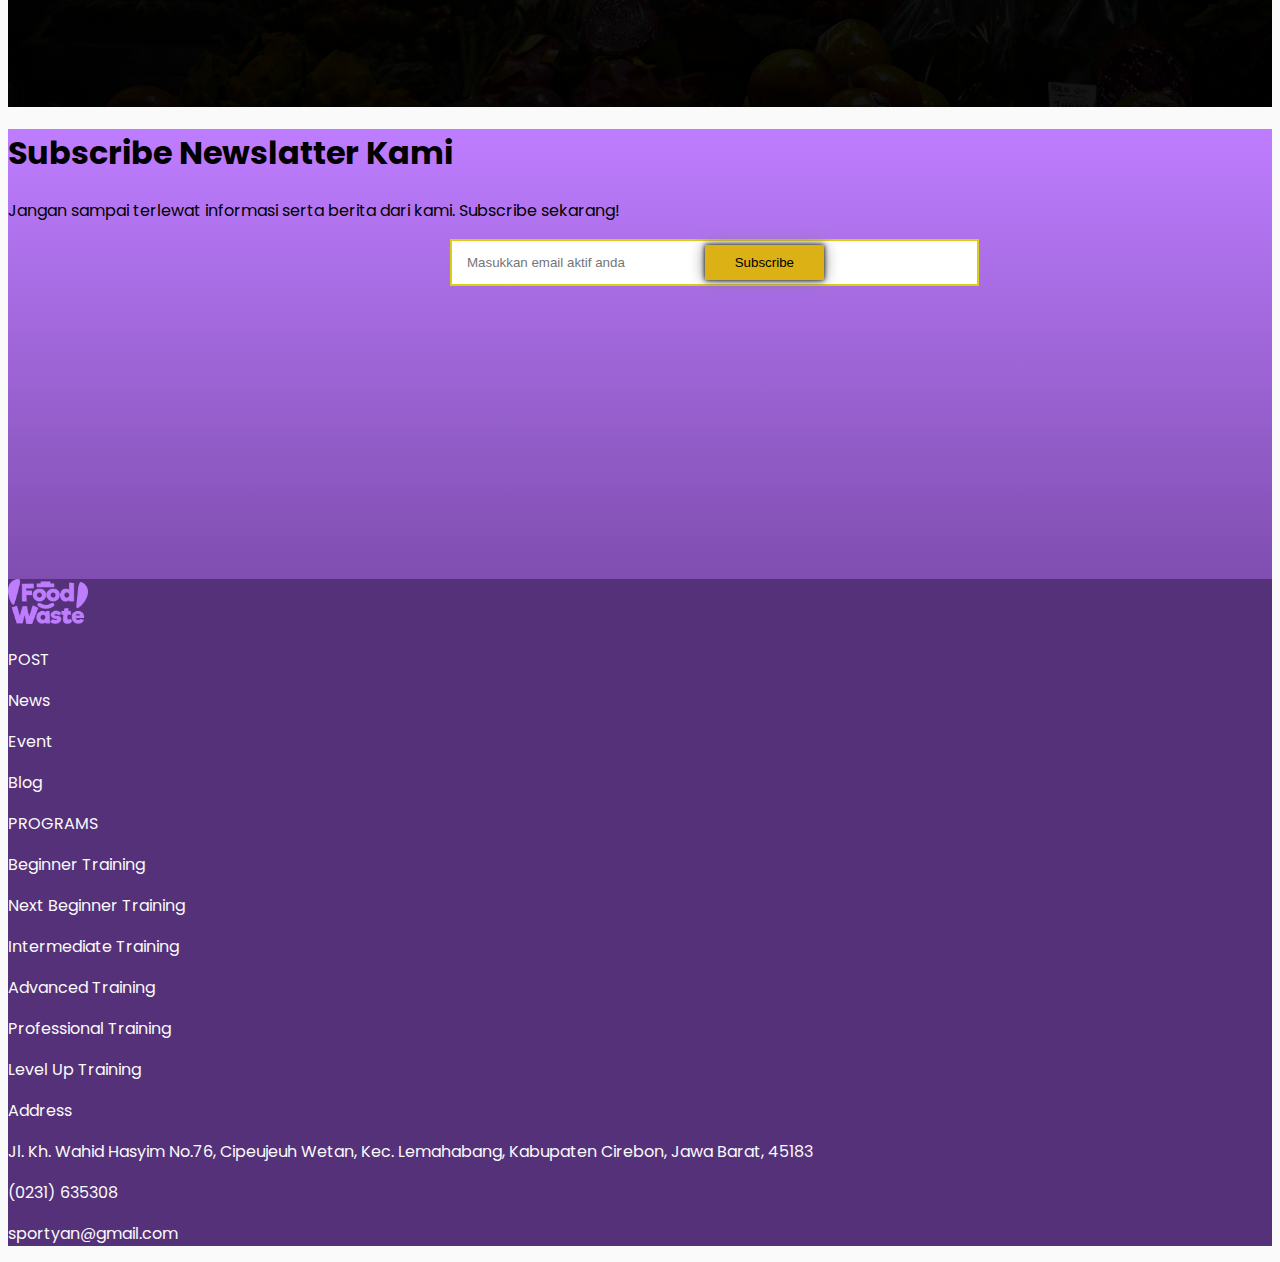
==== commit 0fb245cf: "Update Section Subscribe" ====
--- a/index.html
+++ b/index.html
@@ -107,27 +107,35 @@
         </div>
       </div>
     </section>
+
+    <!-- Section Ajak -->
     <section class="ajak">
       <div class="container h-100">
         <div class="row h-100">
-          <div class="col-md-6 my-auto text-center">
-          </div>
-          <div class="text">
-            <h1 class="my-3">Mari aksi bersama, Guna Bumi <br>yang lebih baik</h1>
+          <div class="col-sm-12 my-auto text-center">
+            <p class="fw-bold fs-2 text-white">Mari Aksi Bersama, Guna Bumi Yang Lebih Baik</p>
           </div>
         </div>
       </div>
     </section>
+
+    <!-- Section Subscribe -->
     <section class="subscribe">
-      <div class="newslater">
-        <h1>SUBSCRIBE NEWSLATER KAMI</h1>
-        <p>Jangan sampai terlewat informasi serta berita dari kami. Subscribe sekarang!</p>
-        <div class="news">
-          <form action="">
-              <input type="email" name="email" placeholder="Masukkan email aktif anda" id="mail">
-              <input type="submit" value="Subscribe" name="subscribe" >
-          </form>
-      </div>
+      <div class="container h-100">
+        <div class="row h-100">
+          <div class="col-sm-12 my-auto">
+            <div class="newslater">
+              <h1 class="fw-bold text-white fs-3 text-center">Subscribe Newslatter Kami</h1>
+              <p class="text-black-50 fs-6 text-center">Jangan sampai terlewat informasi serta berita dari kami. Subscribe sekarang!</p>
+              <div class="news">
+                <form action="">
+                    <input type="email" name="email" placeholder="Masukkan email aktif anda" id="mail">
+                    <input type="submit" value="Subscribe" name="subscribe" >
+                </form>
+            </div>
+            </div>
+          </div>
+        </div>
       </div>
     </section>
 
--- a/style.css
+++ b/style.css
@@ -102,13 +102,13 @@
   height: 50vh;
   background: linear-gradient(rgba(0, 0, 0, 0.7), rgba(0, 0, 0, 0.7)),
     url(asset/section\ CTA-img.png);
-  background-size: cover;
-  background-position: center;
-  background-repeat: no-repeat;
 }
 
 .text {
   color: #fafafa;
+    font-size: 1rem;
+    width: 100%;
+    margin: auto;
   font-size: 1rem;
   width: 100%;
   text-align: center;
@@ -124,15 +124,10 @@
     linear-gradient(180deg, #be7dff 0%, #7f4eb0 100%)
   );
 }
-
-h1 {
+.text h1{
+  text-align: center;  padding: 55px;
   text-align: center;
-  padding: 55px;
   margin: 10px;
-}
-p {
-  text-align: center;
-  line-height: 140%;
 }
 .news {
   width: 380px;
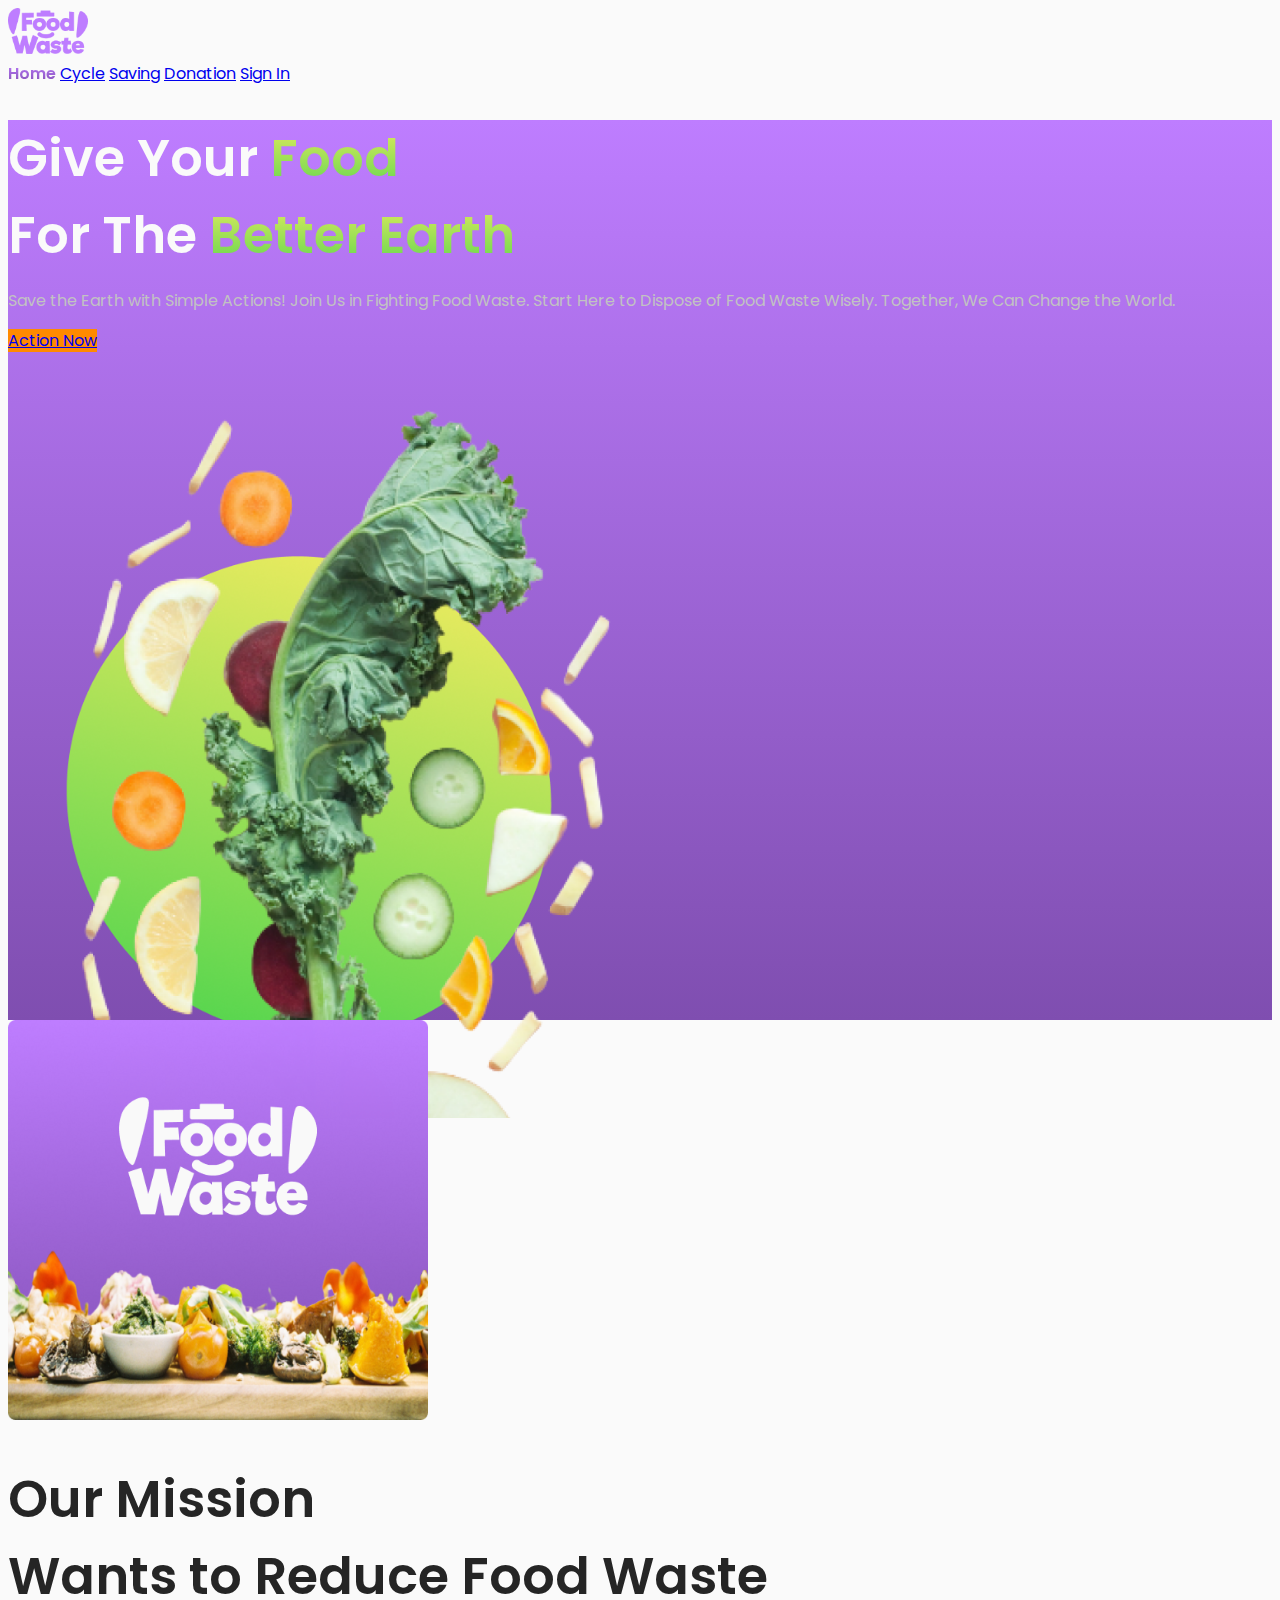
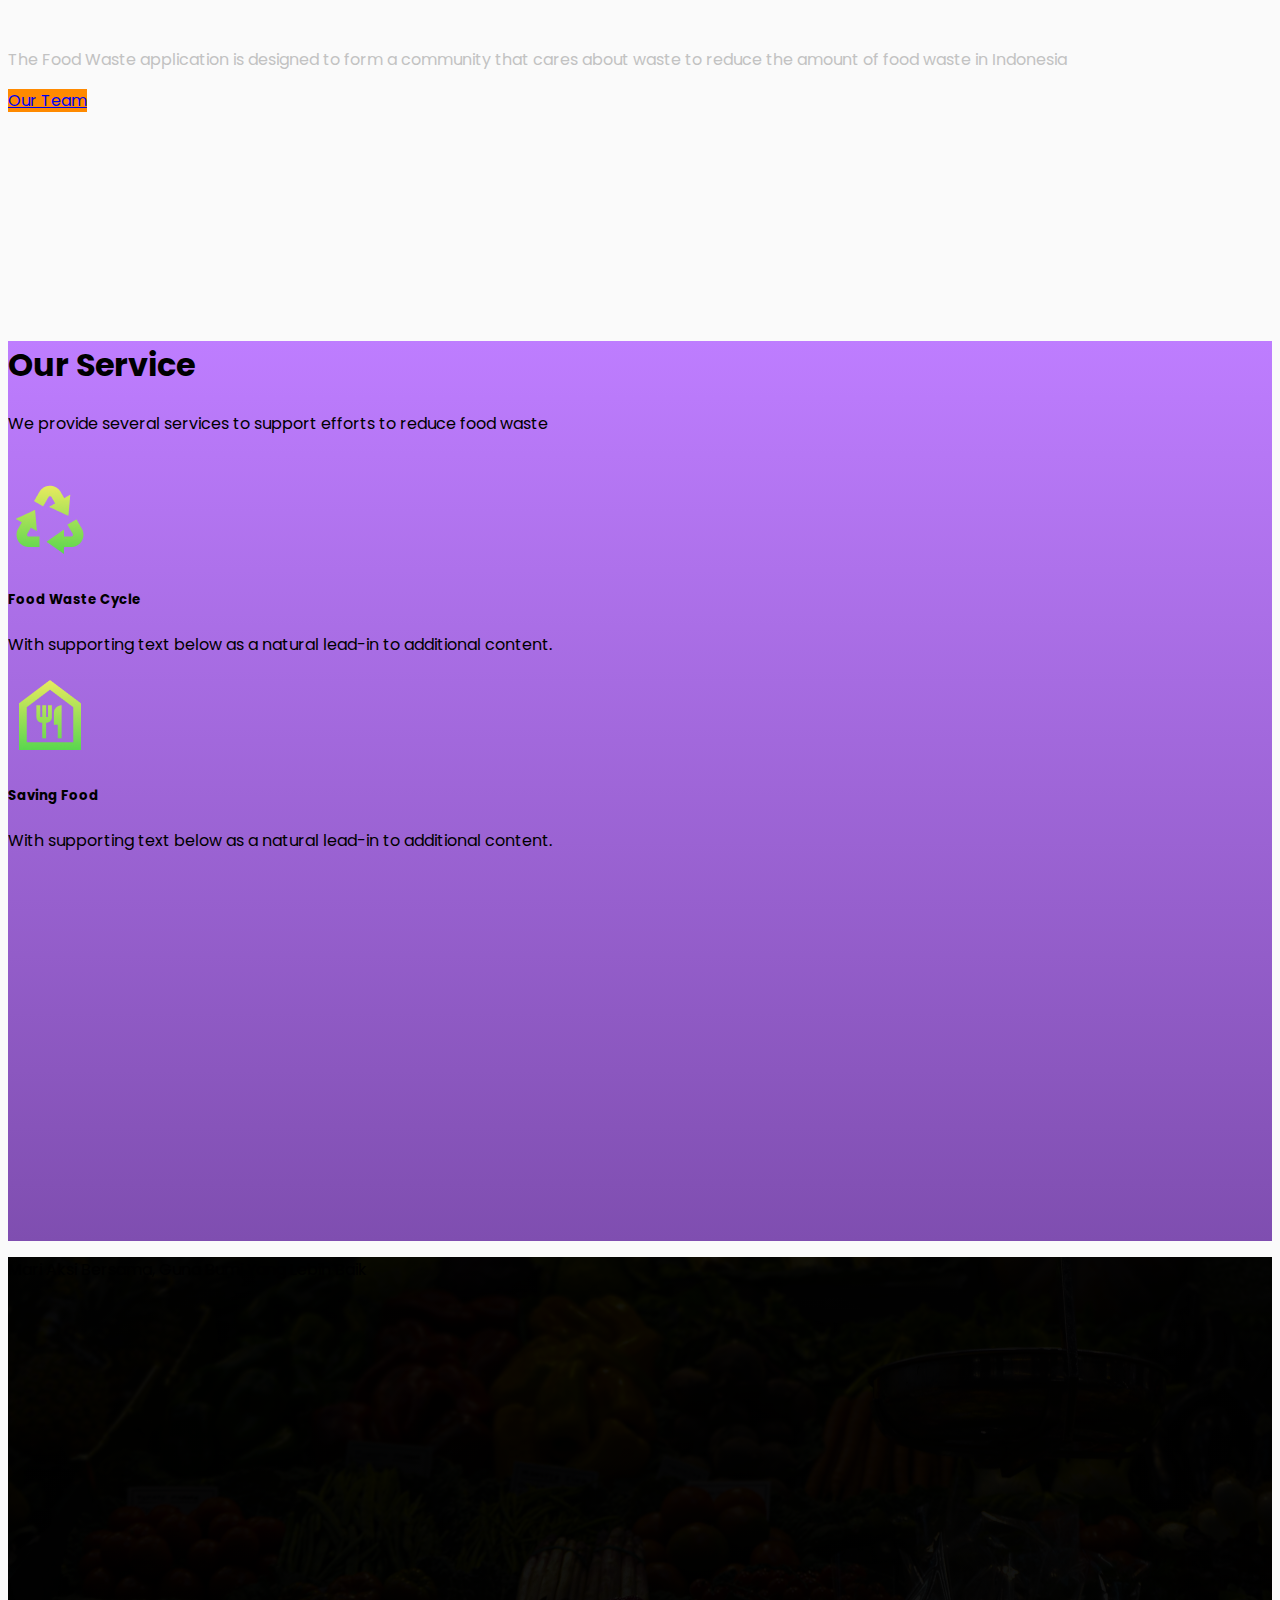
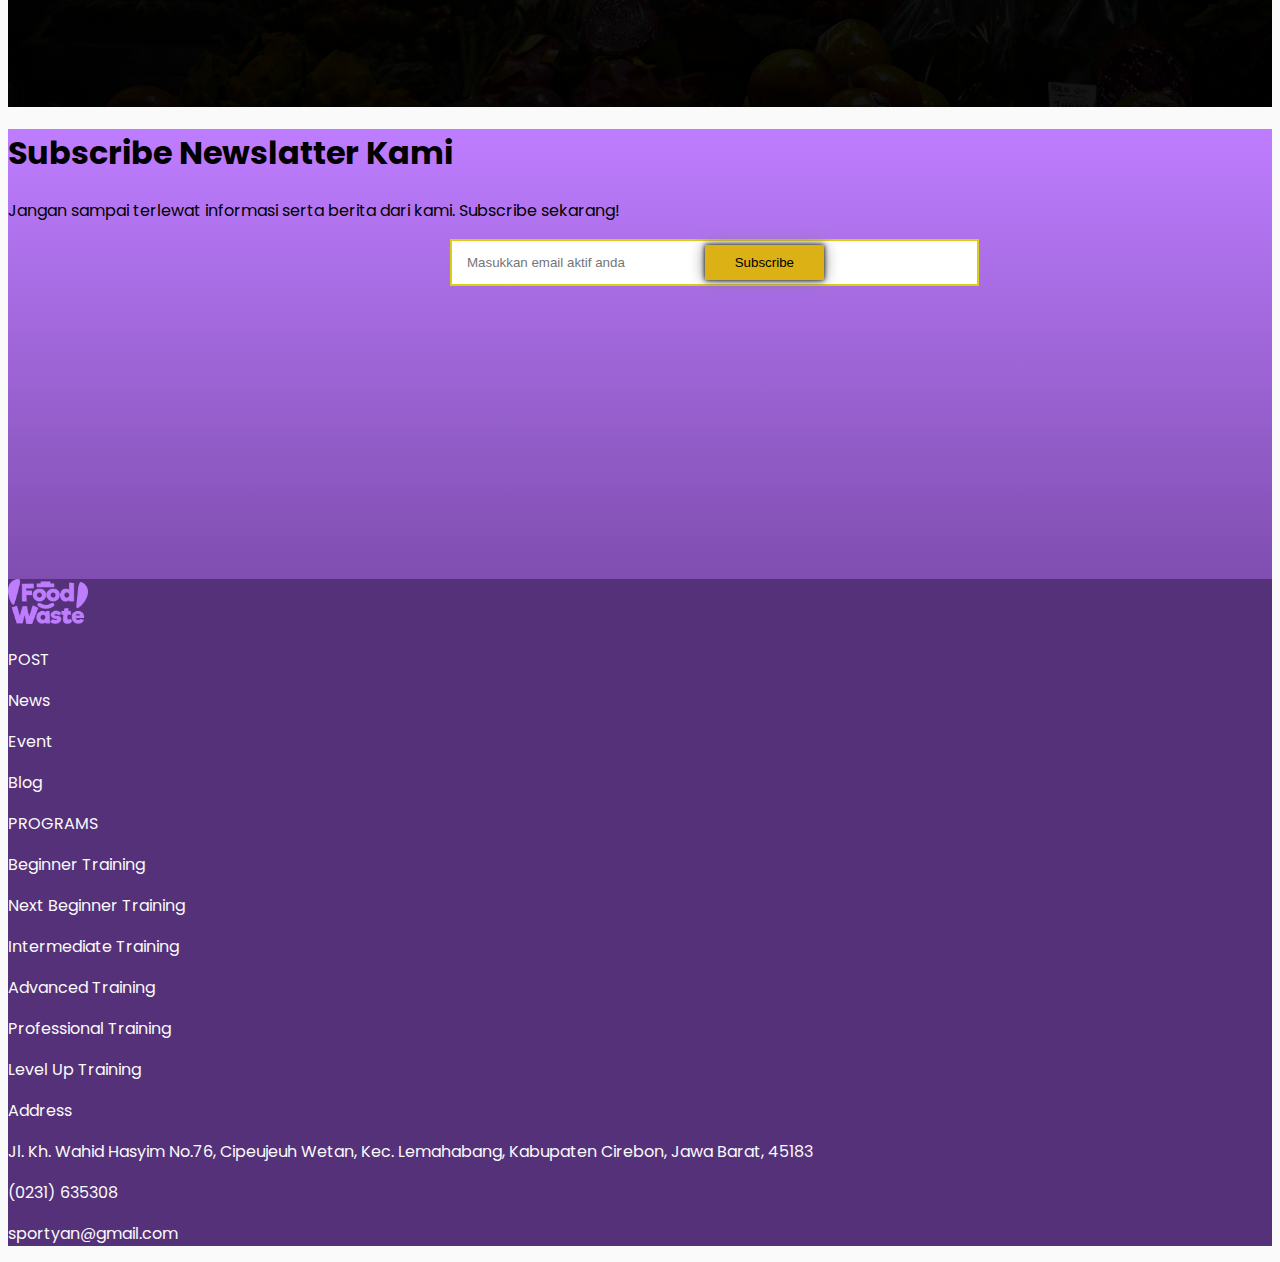
==== commit 49aaafc8: "Sign up in aman , sisa rapihin & saving" ====
--- a/index.html
+++ b/index.html
@@ -34,7 +34,7 @@
             <a class="nav-link mx-2 text-black-50" href="cycle.html">Cycle</a>
             <a class="nav-link mx-2 text-black-50" href="#">Saving</a>
             <a class="nav-link mx-2 me-4 text-black-50" href="Donation.html">Donation</a>
-            <a name="" id="" class="btn btn-primary px-4" href="#" role="button">Sign In</a>
+            <a name="" id="" class="btn btn-primary px-4" href="login.html" role="button">Sign In</a>
           </div>
         </div>
       </div>
@@ -50,7 +50,7 @@
               For The <span>Better Earth</span>
             </h1>
             <p class="my-3">Save the Earth with Simple Actions! Join Us in Fighting Food Waste. Start Here to Dispose of Food Waste Wisely. Together, We Can Change the World.</p>
-            <a href="#" class="btn btn-primary my-3">Action Now</a>
+            <a href="#" class="btn btn-primary btn-lg my-3">Action Now</a>
           </div>
           <div class="col-md-6 mt-auto text-center">
             <img src="asset/section hero-img.png" alt="" />
@@ -69,7 +69,7 @@
           <div class="col-md-6 my-auto style-text-2">
             <h1 class="my-3">Our Mission <br />Wants to Reduce Food Waste</h1>
             <p class="my-3">The Food Waste application is designed to form a community that cares about waste to reduce the amount of food waste in Indonesia</p>
-            <a href="#" class="btn btn-primary my-3">Our Team</a>
+            <a href="#" class="btn btn-lg btn-primary my-3">Our Team</a>
           </div>
         </div>
       </div>
--- a/style.css
+++ b/style.css
@@ -69,6 +69,10 @@
   color: #c2c2c2;
 }
 
+.style-text a{
+  background-color: #FF8A00;
+}
+
 /* Section Mission */
 .mission {
   z-index: 1;
@@ -84,6 +88,10 @@
   line-height: 140%;
   font-size: 1rem;
   color: #c2c2c2;
+}
+
+.style-text-2 a{
+    background-color: #FF8A00;
 }
 
 /* Section Service */
@@ -515,6 +523,8 @@
   -webkit-text-fill-color: transparent;
 }
 
+
+
 /* Section Stories */
 .stories {
   z-index: 1;
@@ -564,6 +574,24 @@
   margin: 1px 5px;
 }
 
+/* login */
+.login{
+  border-radius: 50px;
+}
+
+.box-area{
+  width: 930px;
+  border-radius: 20px;
+}
+
+.featured-image img{
+  border-radius: 20px;
+}
+
+.header-text h2{
+  margin-top: 40px;
+}
+
 /* footer */
 footer{
   background-color: #553179;
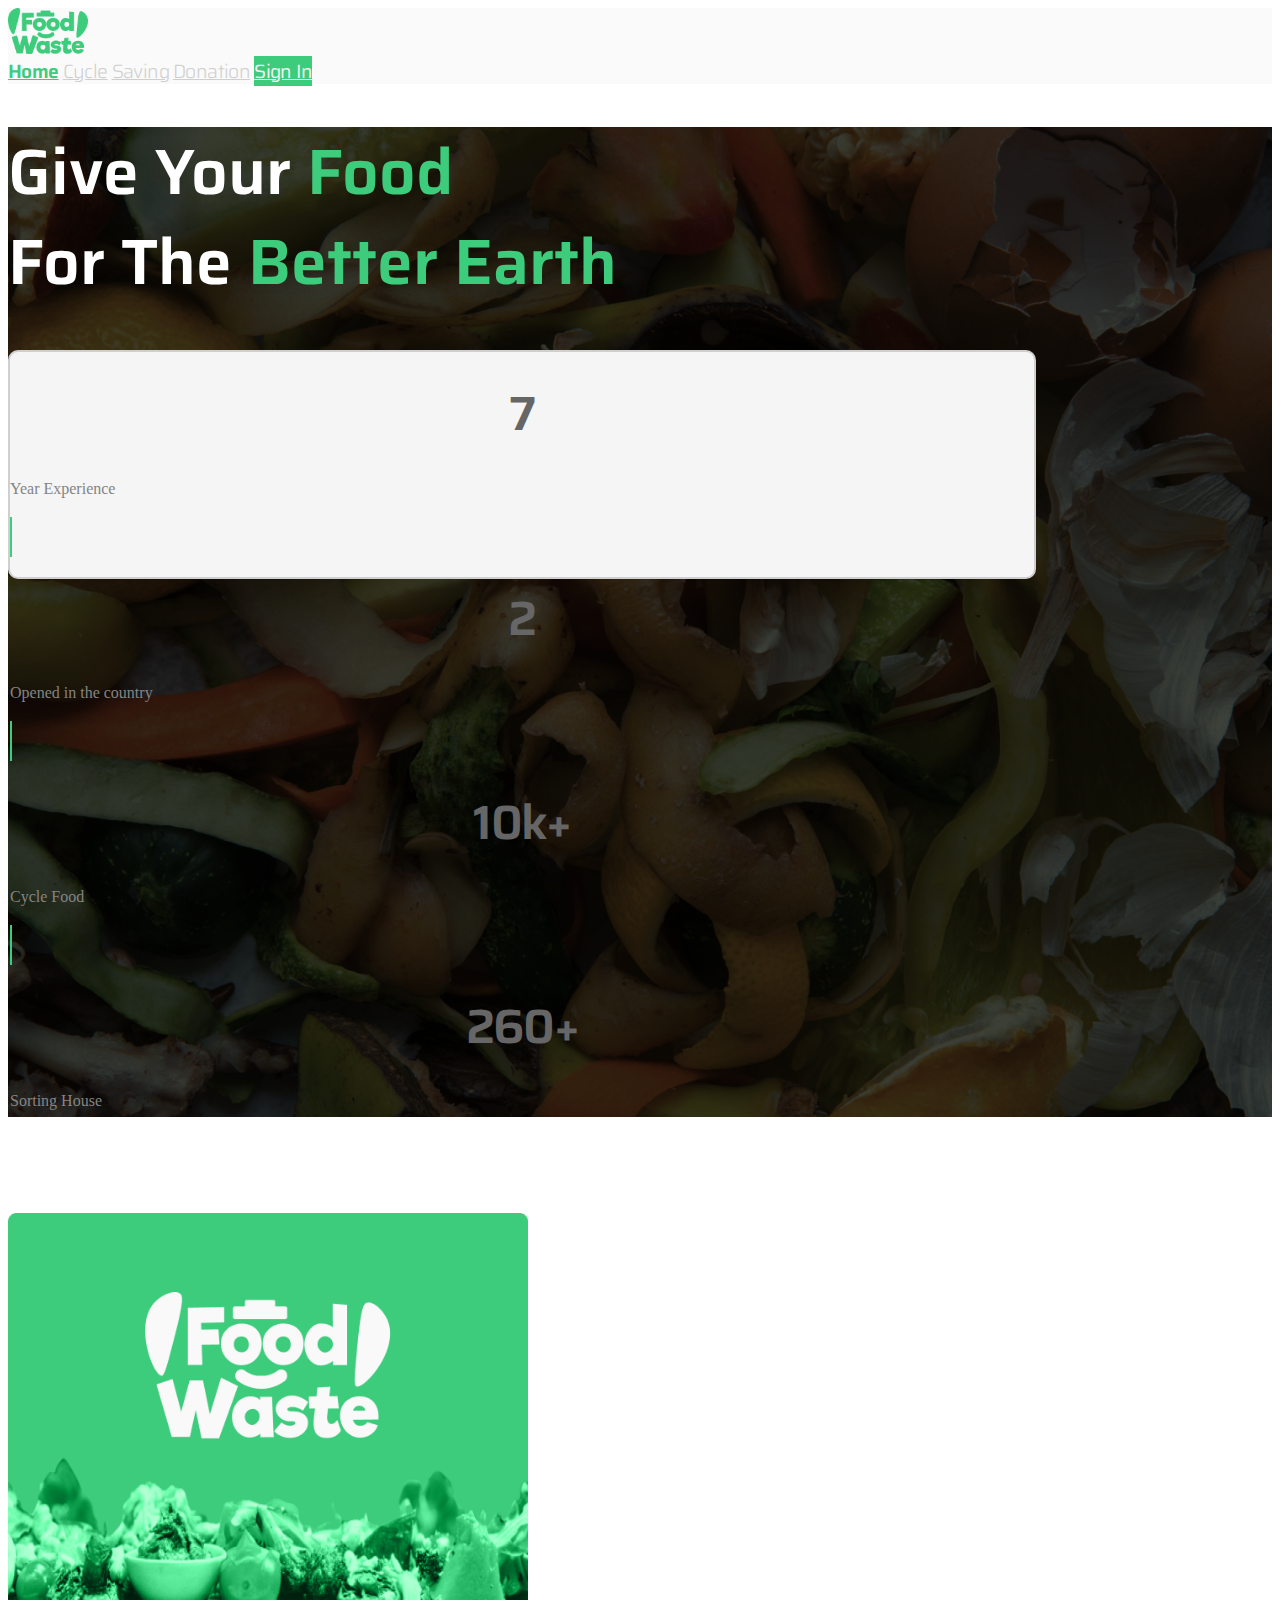
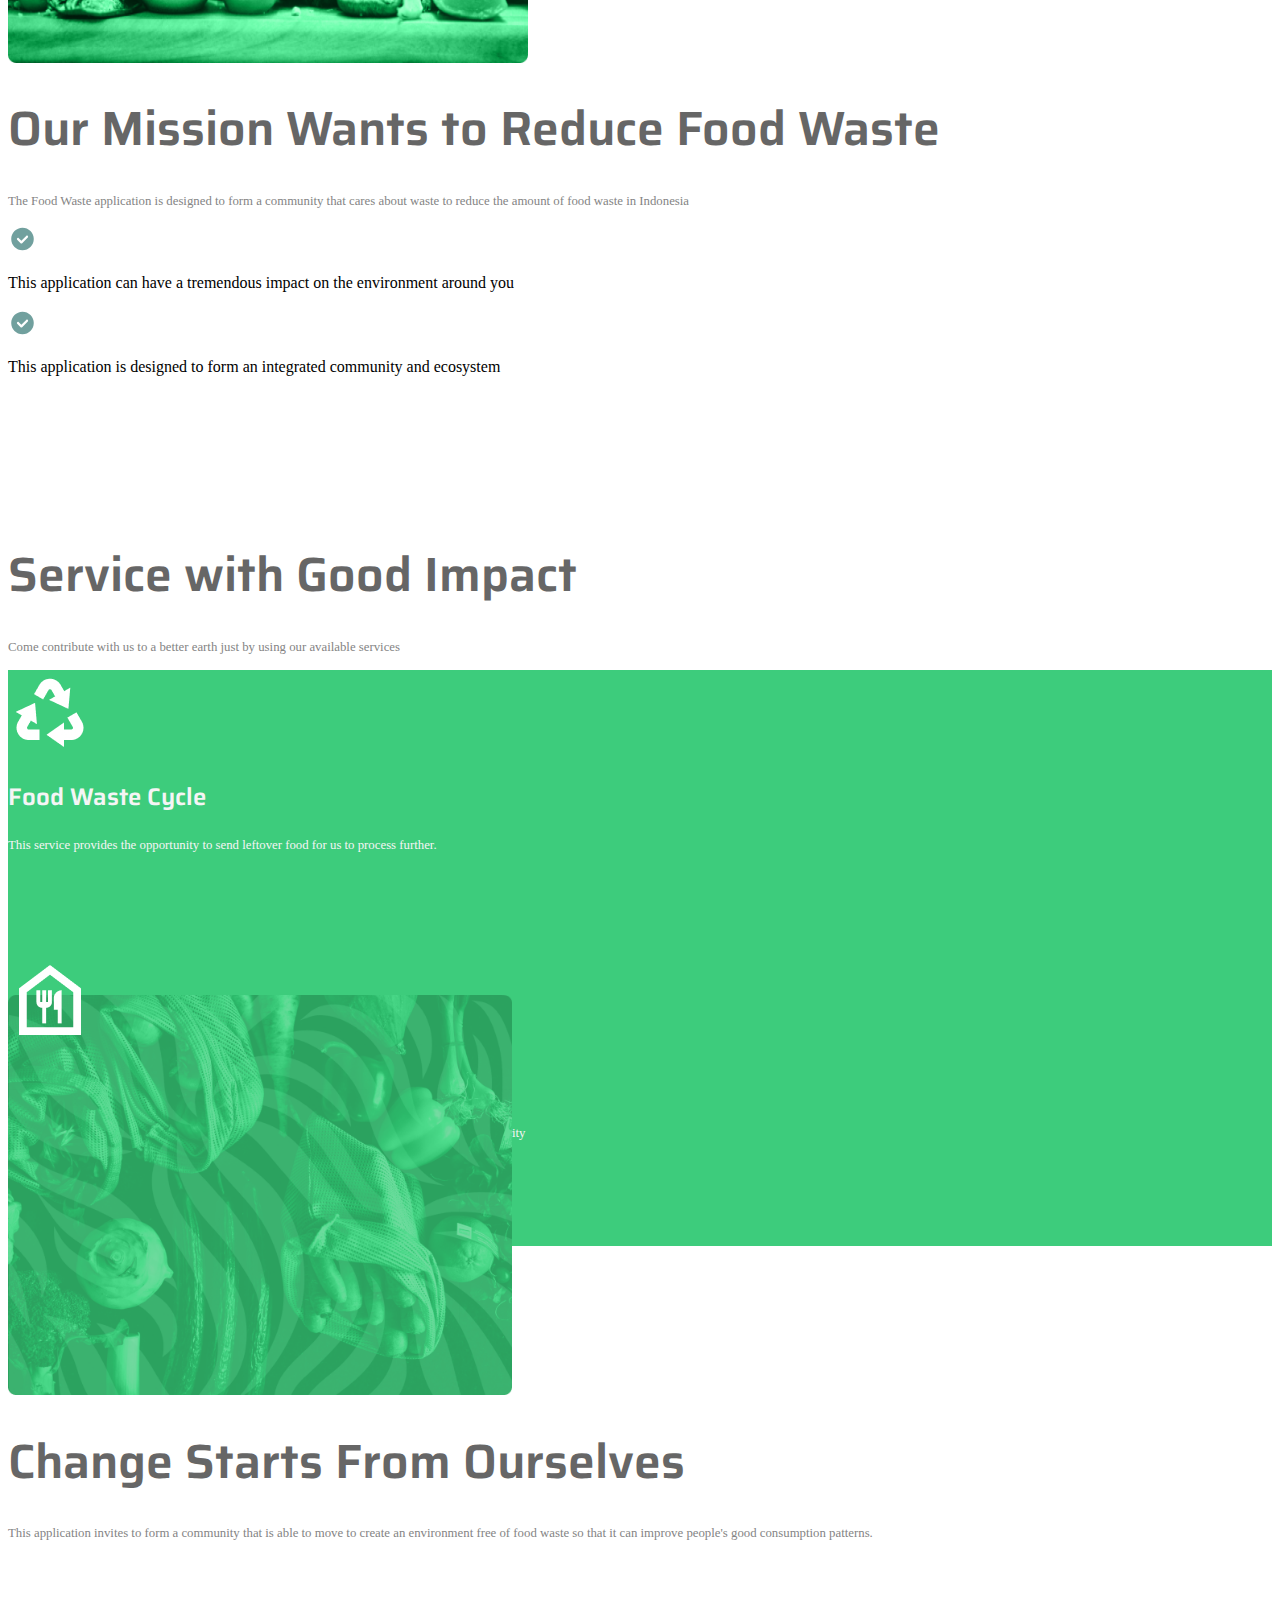
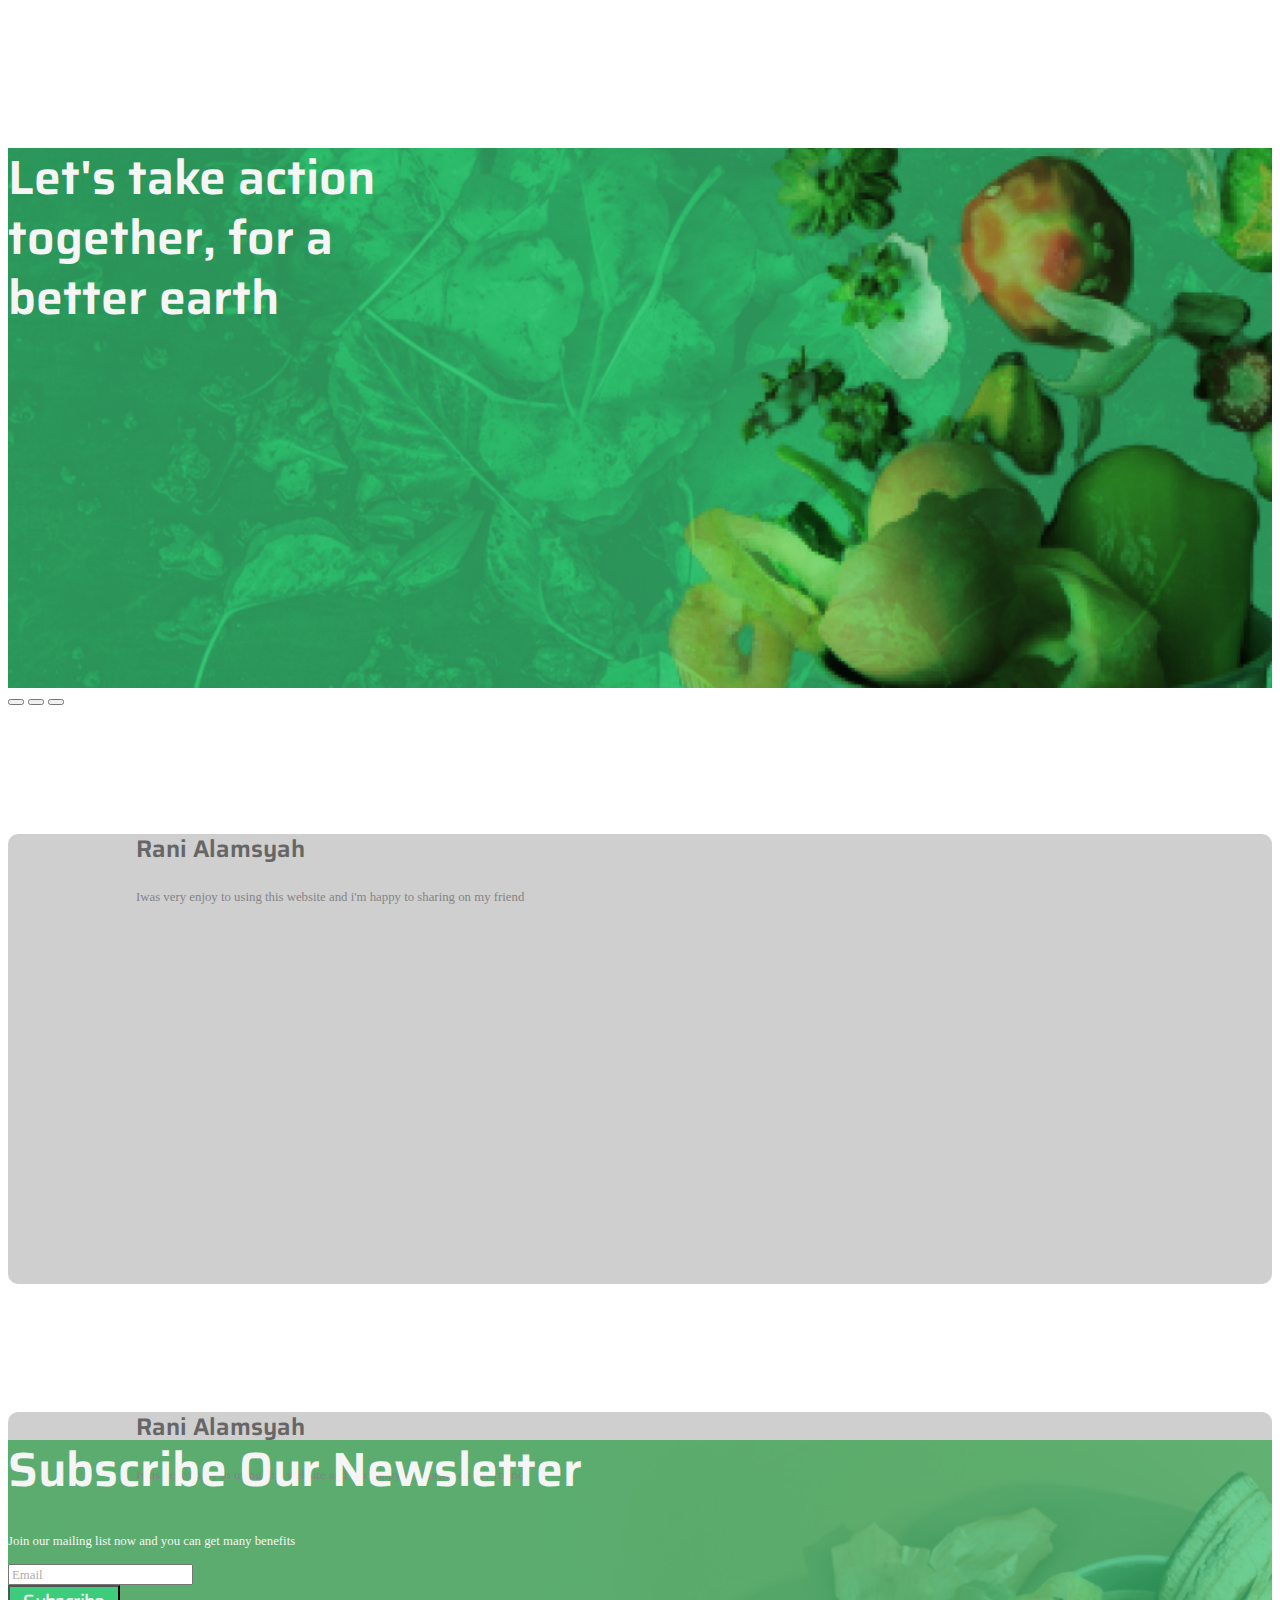
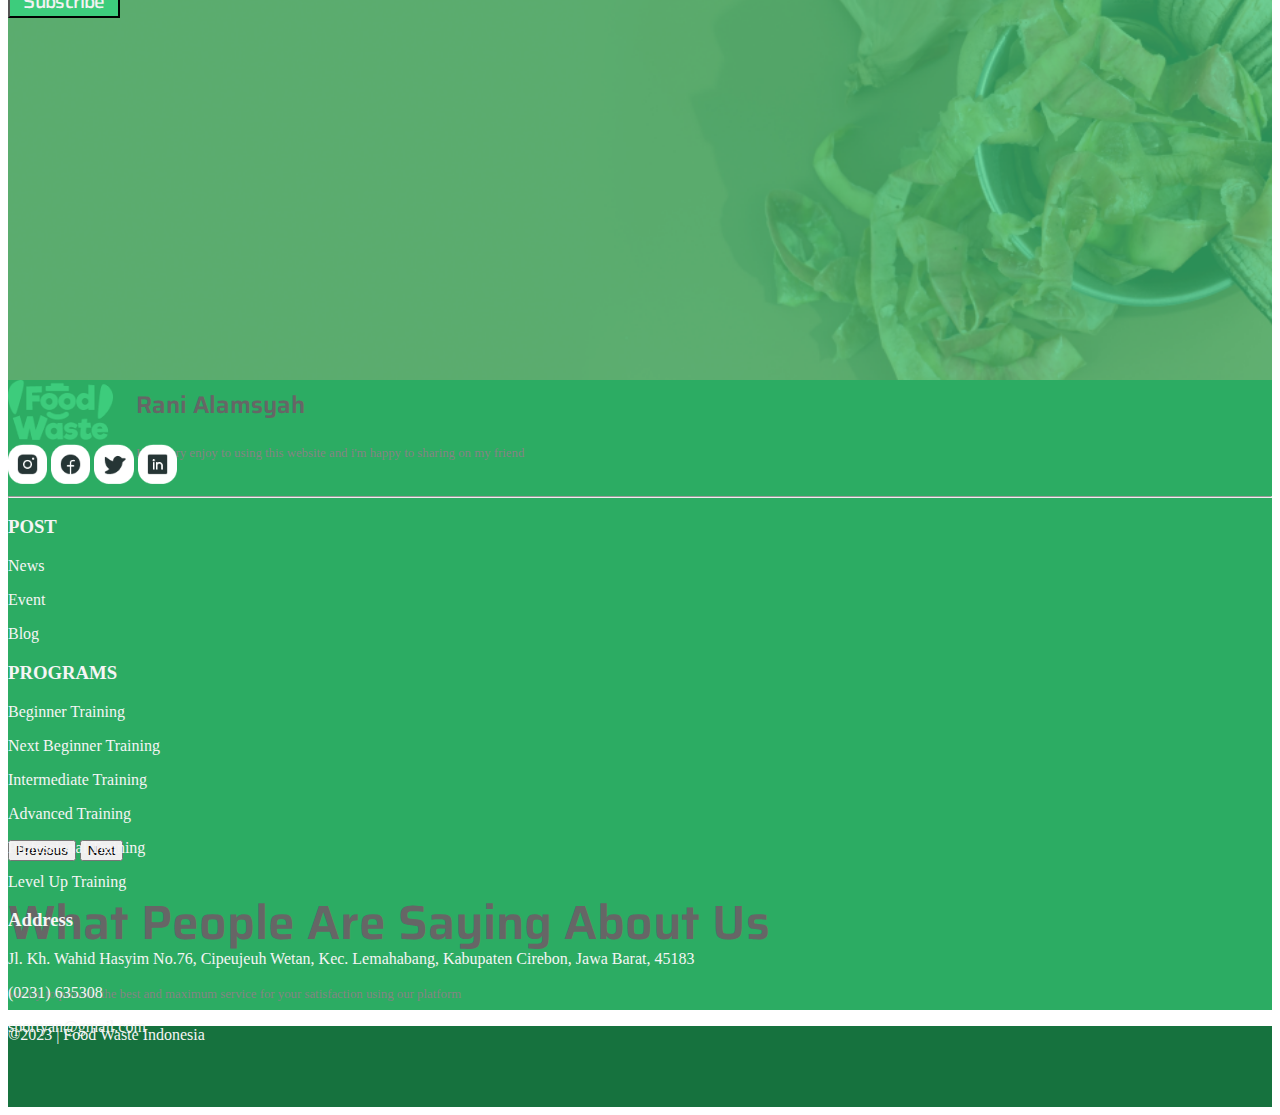
==== commit 215a4883: "Revision Update Final" ====
--- a/index.html
+++ b/index.html
@@ -1,176 +1,300 @@
-<!DOCTYPE html>
+<!doctype html>
 <html lang="en">
   <head>
-    <!-- Required meta tags -->
-    <meta charset="utf-8" />
-    <meta name="viewport" content="width=device-width, initial-scale=1" />
-
-    <!-- CSS External-->
-    <link rel="stylesheet" href="style.css" />
-
-    <!-- Bootstrap CSS -->
-    <link href="https://cdn.jsdelivr.net/npm/bootstrap@5.0.2/dist/css/bootstrap.min.css" rel="stylesheet" integrity="sha384-EVSTQN3/azprG1Anm3QDgpJLIm9Nao0Yz1ztcQTwFspd3yD65VohhpuuCOmLASjC" crossorigin="anonymous" />
-
-    <!-- Font -->
-    <link rel="preconnect" href="https://fonts.googleapis.com" />
-    <link rel="preconnect" href="https://fonts.gstatic.com" crossorigin />
-    <link href="https://fonts.googleapis.com/css2?family=Plus+Jakarta+Sans:wght@600&family=Poppins:wght@400;500;600;700;800&display=swap" rel="stylesheet" />
-
+    <meta charset="utf-8">
+    <meta name="viewport" content="width=device-width, initial-scale=1">
+    <title>Food Waste</title>
+    <link href="https://cdn.jsdelivr.net/npm/bootstrap@5.2.3/dist/css/bootstrap.min.css" rel="stylesheet" integrity="sha384-rbsA2VBKQhggwzxH7pPCaAqO46MgnOM80zW1RWuH61DGLwZJEdK2Kadq2F9CUG65" crossorigin="anonymous">
+    <link rel="stylesheet" href="style.css">
+    <link rel="preconnect" href="https://fonts.googleapis.com">
+    <link rel="preconnect" href="https://fonts.gstatic.com" crossorigin>
+    <link href="https://fonts.googleapis.com/css2?family=Saira:wght@400;500;600;700;800&display=swap" rel="stylesheet">
     <!-- Icon -->
-    <link rel="icon" href="asset/logo.png" type="image/png" />
-
-    <title>Food Waste</title>
+    <link rel="icon" href="img/Logo.png" type="image/png" />
   </head>
   <body>
     <!-- Navbar -->
     <nav class="navbar navbar-expand-lg navbar-light bg-light py-3 position-fixed w-100">
-      <div class="container">
-        <a class="navbar-brand" href="#">
-          <img src="asset/logo.png" alt="" width="80" height="auto" />
-        </a>
-        <div class="collapse navbar-collapse" id="navbarNavAltMarkup">
-          <div class="navbar-nav ms-auto">
-            <a class="nav-link active mx-2" aria-current="page" href="#">Home</a>
-            <a class="nav-link mx-2 text-black-50" href="cycle.html">Cycle</a>
-            <a class="nav-link mx-2 text-black-50" href="#">Saving</a>
-            <a class="nav-link mx-2 me-4 text-black-50" href="Donation.html">Donation</a>
-            <a name="" id="" class="btn btn-primary px-4" href="login.html" role="button">Sign In</a>
-          </div>
-        </div>
-      </div>
-    </nav>
-
-    <!-- Section Hero -->
-    <section class="hero">
-      <div class="container h-100">
-        <div class="row h-100">
-          <div class="col-md-6 my-auto style-text pt-5">
-            <h1 class="my-3">
-              Give Your <span>Food</span> <br />
-              For The <span>Better Earth</span>
-            </h1>
-            <p class="my-3">Save the Earth with Simple Actions! Join Us in Fighting Food Waste. Start Here to Dispose of Food Waste Wisely. Together, We Can Change the World.</p>
-            <a href="#" class="btn btn-primary btn-lg my-3">Action Now</a>
-          </div>
-          <div class="col-md-6 mt-auto text-center">
-            <img src="asset/section hero-img.png" alt="" />
-          </div>
-        </div>
-      </div>
-    </section>
-
-    <!-- Section Mission-->
-    <section class="mission">
-      <div class="container h-100">
-        <div class="row h-100">
-          <div class="col-md-6 my-auto text-center">
-            <img src="asset/section 2- img.png" alt="" height="400" />
-          </div>
-          <div class="col-md-6 my-auto style-text-2">
-            <h1 class="my-3">Our Mission <br />Wants to Reduce Food Waste</h1>
-            <p class="my-3">The Food Waste application is designed to form a community that cares about waste to reduce the amount of food waste in Indonesia</p>
-            <a href="#" class="btn btn-lg btn-primary my-3">Our Team</a>
-          </div>
-        </div>
-      </div>
-    </section>
-
-    <!-- Section Service -->
-    <section class="service d-flex">
-      <div class="container h-100">
-        <div class="row h-100">
-          <div class="col-sm-12 my-auto">
-            <h1 class="text-center">Our Service</h1>
-            <p class="text-center">We provide several services to support efforts to reduce food waste</p>
-            <br />
-            <div class="row h-100 justify-content-center">
-              <div class="col-sm-3 my-auto">
-                <div class="card">
-                  <div class="card-body">
-                    <img src="asset/ri_recycle-fill.png" alt="" class="mb-2" />
-                    <h5 class="card-title">Food Waste Cycle</h5>
-                    <p class="card-text">With supporting text below as a natural lead-in to additional content.</p>
+        <div class="container">
+          <a class="navbar-brand" href="#">
+            <img src="img/Logo.png" alt="" width="80" height="auto" />
+          </a>
+          <div class="collapse navbar-collapse" id="navbarNavAltMarkup">
+            <div class="navbar-nav ms-auto">
+              <a class="nav-link custom-link active mx-2" aria-current="page" href="index.html">Home</a>
+              <a class="nav-link custom-link mx-2" href="cycle.html">Cycle</a>
+              <a class="nav-link custom-link mx-2" href="saving.html">Saving</a>
+              <a class="nav-link custom-link mx-2 me-4" href="donation.html">Donation</a>
+              <a name="" id="" class="btn btn-custom px-4" href="#" role="button">Sign In</a>
+            </div>
+          </div>
+        </div>
+      </nav>
+
+      <!-- Section Hero -->
+      <div class="hero">
+        <div class="container h-100">
+            <div class="row h-100">
+                <div class="col-md-12 my-auto text-center">
+                    <h1 class="my-2">
+                        Give Your <span>Food</span> <br />
+                        For The <span>Better Earth</span>
+                    </h1>
+                    <p class="my-2">Save the Earth with Simple Actions! Join Us in Fighting Food Waste. <br>Start Here to Dispose of Food Waste Wisely. Together, We Can Change the World.</p>
+                    <a href="#" class="btn btn-custom my-3">Action Now</a>
+                </div>
+            </div>
+            <div class="highlight">
+                <div class="container">
+                    <div class="row h-100 align-items-center text-center">
+                        <div class="col-md-2 pt-2">
+                            <h1>7</h1>
+                            <p>Year Experience</p>
+                        </div>
+                        <div class="col-md-1">
+                            <div class="line d-flex align-items-center"></div>
+                        </div>
+                        <div class="col-md-2 pt-4">
+                            <h1>2</h1>
+                            <p>Opened in the country</p>                  
+                        </div>
+                        <div class="col-md-1">
+                            <div class="line d-flex align-items-center"></div>
+                        </div>
+                        <div class="col-md-2 pt-2">
+                            <h1>10k+</h1>
+                            <p>Cycle Food</p>
+                        </div>
+                        <div class="col-md-1">
+                            <div class="line d-flex align-items-center"></div>
+                        </div>
+                        <div class="col-md-2 pt-2">
+                            <h1>260+</h1>
+                            <p>Sorting House</p>
+                        </div>
+                    </div>
+                </div>
+            </div>
+        </div>     
+      </div>
+
+      <!-- Section About -->
+      <section class="about">
+        <div class="container h-100">
+          <div class="row h-100">
+            <div class="col-md-6 my-auto">
+              <img src="img/home/about-img.png" alt="" height="450" />
+            </div>
+            <div class="col-md-6 my-auto">
+              <h1 class="my-3 h1-custom">Our Mission Wants to Reduce Food Waste</h1>
+              <p class="my-3 p-custom">The Food Waste application is designed to form a community that cares about waste to reduce the amount of food waste in Indonesia</p>
+              <div class="card-about row">
+                <div class="col-md-1">
+                    <img src="img/home/Ic_chechlist.svg" alt="" height="30">
+                </div>
+                <div class="col-md-10">
+                    <p p-custom>This application can have a tremendous impact on the environment around you</p>
+                </div>
+              </div>
+              <div class="card-about row">
+                <div class="col-md-1">
+                    <img src="img/home/Ic_chechlist.svg" alt="" height="30">
+                </div>
+                <div class="col-md-10">
+                    <p p-custom>This application is designed to form an integrated community and ecosystem</p>
+                </div>
+              </div>
+            </div>
+          </div>
+        </div>
+      </section>
+
+      <!-- Section Service -->
+      <div class="service">
+        <div class="container h-100">
+          <div class="row h-100">
+            <div class="col-md-3 my-auto">
+              <h1 class="h1-custom">Service with Good Impact</h1>
+              <p class="p-custom">Come contribute with us to a better earth just by using our available services</p>
+            </div>
+            <div class="col-md-1"></div>
+            <div class="col-md-4">
+              <div class="card">
+                <div class="card-body m-4">
+                  <img src="img/home/ri_recycle-fill.png" alt="" class="mb-2" />
+                  <h3 class="card-title h3-custom h3-custom-add">Food Waste Cycle</h3>
+                  <p class="card-text p-custom p-custom-add">This service provides the opportunity to send leftover food for us to process further.</p>
+                </div>
+              </div>
+            </div>
+            <div class="col-md-4">
+              <div class="card">
+                <div class="card-body m-4">
+                  <img src="img/home/ri_recycle-fill (1).png" alt="" class="mb-2" />
+                  <h3 class="card-title h3-custom h3-custom-add">Food Waste Cycle</h3>
+                  <p class="card-text p-custom p-custom-add">This service provides the opportunity to process food (AI feature) with a long period of food security</p>
+                </div>
+              </div>
+            </div>
+          </div>
+        </div>
+      </div>
+
+      <!-- Section Change -->
+      <section class="change mb-4">
+        <div class="container h-100">
+          <div class="row h-100">
+            <div class="col-md-6 my-auto">
+              <img src="img/home/3-img.png" alt="" height="400" />
+            </div>
+            <div class="col-md-6 my-auto">
+              <h1 class="my-3 h1-custom">Change Starts From Ourselves</h1>
+              <p class="my-3 p-custom">This application invites to form a community that is able to move to create an environment free of food waste so that it can improve people's good consumption patterns.</p>
+            </div>
+          </div>
+        </div>
+      </section>
+
+      <!-- Section CTA -->
+      <div class="cta">
+        <div class="container h-100">
+          <div class="row h-100">
+            <div class="col-md-12 my-auto">
+              <h1 class="h1-custom h1-custom-add my-auto">Let's take action <br>together, for a <br>better earth</h1>
+            </div>
+          </div>
+        </div>
+      </div>
+
+      <!-- Section Feedback -->
+      <div class="feedback">
+        <div class="container h-100">
+          <div class="row h-100">
+            <div class="col-md-5 my-auto">
+              <div id="carouselExampleIndicators" class="carousel slide" data-bs-ride="carousel">
+                <div class="carousel-indicators">
+                  <button type="button" data-bs-target="#carouselExampleIndicators" data-bs-slide-to="0" class="active" aria-current="true" aria-label="Slide 1"></button>
+                  <button type="button" data-bs-target="#carouselExampleIndicators" data-bs-slide-to="1" aria-label="Slide 2"></button>
+                  <button type="button" data-bs-target="#carouselExampleIndicators" data-bs-slide-to="2" aria-label="Slide 3"></button>
+                </div>
+                <div class="carousel-inner">
+                  <div class="carousel-item active carousel-custom">
+                    <div class="container-text mx-5">
+                      <h3 class="h3-custom">Rani Alamsyah</h3>
+                      <p class="p-custom">Iwas very enjoy to using this website and i'm happy to sharing on my friend</p>
+                    </div>
                   </div>
-                </div>
-              </div>
-              <div class="col-sm-3 my-auto">
-                <div class="card">
-                  <div class="card-body">
-                    <img src="asset/ri_recycle-fill (1).png" alt="" class="mb-2" />
-                    <h5 class="card-title">Saving Food</h5>
-                    <p class="card-text">With supporting text below as a natural lead-in to additional content.</p>
+                  <div class="carousel-item carousel-custom">
+                    <div class="container-text mx-5">
+                      <h3 class="h3-custom">Rani Alamsyah</h3>
+                      <p class="p-custom">Iwas very enjoy to using this website and i'm happy to sharing on my friend</p>
+                    </div>
                   </div>
-                </div>
-              </div>
-            </div>
-          </div>
-        </div>
-      </div>
-    </section>
-
-    <!-- Section Ajak -->
-    <section class="ajak">
-      <div class="container h-100">
-        <div class="row h-100">
-          <div class="col-sm-12 my-auto text-center">
-            <p class="fw-bold fs-2 text-white">Mari Aksi Bersama, Guna Bumi Yang Lebih Baik</p>
-          </div>
-        </div>
-      </div>
-    </section>
-
-    <!-- Section Subscribe -->
-    <section class="subscribe">
-      <div class="container h-100">
-        <div class="row h-100">
-          <div class="col-sm-12 my-auto">
-            <div class="newslater">
-              <h1 class="fw-bold text-white fs-3 text-center">Subscribe Newslatter Kami</h1>
-              <p class="text-black-50 fs-6 text-center">Jangan sampai terlewat informasi serta berita dari kami. Subscribe sekarang!</p>
-              <div class="news">
-                <form action="">
-                    <input type="email" name="email" placeholder="Masukkan email aktif anda" id="mail">
-                    <input type="submit" value="Subscribe" name="subscribe" >
-                </form>
-            </div>
-            </div>
-          </div>
-        </div>
-      </div>
-    </section>
-
-  <!-- Footer -->
-  <footer>
-    <div class="container h-100">
-      <div class="row h-100">
-        <div class="col-sm-5 my-1">
-          <img src="asset/logo.png" alt="" width="80" height="auto" class="my-3">
-        </div>
-        <div class="col-sm-2 my-4">
-          <p class="text-start fw-bold">POST</p>
-          <p class="text-start">News</p>
-          <p class="text-start">Event</p>
-          <p class="text-start">Blog</p>
-        </div>
-        <div class="col-sm-3 my-4">
-          <p class="text-start fw-bold">PROGRAMS</p>
-          <p class="text-start">Beginner Training</p>
-          <p class="text-start">Next Beginner Training</p>
-          <p class="text-start">Intermediate Training</p>
-          <p class="text-start">Advanced Training</p>
-          <p class="text-start">Professional Training</p>
-          <p class="text-start">Level Up Training</p>
-        </div>
-        <div class="col-sm-2 my-4">
-          <p class="text-start fw-bold">Address</p>
-          <p class="text-start">Jl. Kh. Wahid Hasyim No.76, Cipeujeuh Wetan, Kec. Lemahabang, Kabupaten Cirebon, Jawa Barat, 45183</p>
-          <p class="text-start">(0231) 635308</p>
-          <p class="text-start">sportyan@gmail.com</p>
-        </div>
-      </div>
-    </div>
-  </footer>
-    <!-- Option 1: Bootstrap Bundle with Popper -->
-    <script src="https://cdn.jsdelivr.net/npm/bootstrap@5.0.2/dist/js/bootstrap.bundle.min.js" integrity="sha384-MrcW6ZMFYlzcLA8Nl+NtUVF0sA7MsXsP1UyJoMp4YLEuNSfAP+JcXn/tWtIaxVXM" crossorigin="anonymous"></script>
+                  <div class="carousel-item carousel-custom">
+                    <div class="container-text mx-5">
+                      <h3 class="h3-custom">Rani Alamsyah</h3>
+                      <p class="p-custom">Iwas very enjoy to using this website and i'm happy to sharing on my friend</p>
+                    </div>
+                  </div>
+                </div>
+                <button class="carousel-control-prev" type="button" data-bs-target="#carouselExampleIndicators" data-bs-slide="prev">
+                  <span class="carousel-control-prev-icon" aria-hidden="true"></span>
+                  <span class="visually-hidden">Previous</span>
+                </button>
+                <button class="carousel-control-next" type="button" data-bs-target="#carouselExampleIndicators" data-bs-slide="next">
+                  <span class="carousel-control-next-icon" aria-hidden="true"></span>
+                  <span class="visually-hidden">Next</span>
+                </button>
+              </div>
+            </div>
+            <div class="col-md-1"></div>
+            <div class="col-md-6 my-auto">
+              <h1 class="h1-custom">What People Are Saying About Us</h1>
+              <p class="p-custom">We try to provide the best and maximum service for your satisfaction using our platform</p>
+            </div>
+          </div>
+        </div>
+      </div>
+
+      <!-- Ssection Subscribe -->
+      <div class="subscribe">
+        <div class="container h-100">
+          <div class="row h-100">
+            <div class="col-md-6 my-auto">
+              <h1 class="h1-custom h1-custom-add my-auto">Subscribe Our Newsletter</h1>
+              <p class="p-custom p-custom-add">Join our mailing list now and you can get many benefits</p>
+              <div class="row pt-3">
+                <div class="col-md-7">
+                  <input type="email" class="form-control" id="email" placeholder="Email">
+                </div>
+                <div class="col-md-3">
+                  <button class="btn btn-style btn-style-add" type="submit">Subscribe</button>
+                </div>
+              </div>
+            </div>
+            <div class="col-md-6"></div>
+          </div>
+        </div>
+      </div>
+
+      <!-- Footer -->
+      <footer>
+        <div class="container h-100">
+          <div class="row pt-4 align-items-center">
+            <div class="col-md-6 my-auto">
+              <img src="img/Logo.png" alt="" height="60">
+            </div>
+            <div class="col-md-6">
+              <div class="contaier-img text-end my-auto">
+                <img src="img/home/Logo Instagram.png" alt="" height="40" class="mx-2">
+                <img src="img/home/Logo Facebook.png" alt="" height="40" class="mx-2">
+                <img src="img/home/Logo Twitter.png" alt="" height="40" class="mx-2">
+                <img src="img/home/Logo Linkedin.png" alt="" height="40"class="ms-2">
+              </div>
+            </div>
+          </div>
+          <div class="row pt-2">
+            <div class="col-sm-12">
+              <hr>
+            </div>
+          </div>
+          <div class="row pt-2">
+            <div class="col-md-2">
+              <h3 class="text-start h3-custom-add">POST</h3>
+              <p class="text-start p-custom-add">News</p>
+              <p class="text-start p-custom-add">Event</p>
+              <p class="text-start p-custom-add">Blog</p>
+            </div>
+            <div class="col-md-3">
+              <h3 class="text-start h3-custom-add">PROGRAMS</h3>
+              <p class="text-start p-custom-add">Beginner Training</p>
+              <p class="text-start p-custom-add">Next Beginner Training</p>
+              <p class="text-start p-custom-add">Intermediate Training</p>
+              <p class="text-start p-custom-add">Advanced Training</p>
+              <p class="text-start p-custom-add">Professional Training</p>
+              <p class="text-start p-custom-add">Level Up Training</p>
+            </div>
+            <div class="col-md-3">
+              <h3 class="text-start h3-custom-add">Address</h3>
+              <p class="text-start p-custom-add">Jl. Kh. Wahid Hasyim No.76, Cipeujeuh Wetan, Kec. Lemahabang, Kabupaten Cirebon, Jawa Barat, 45183</p>
+              <p class="text-start p-custom-add">(0231) 635308</p>
+              <p class="text-start p-custom-add">sportyan@gmail.com</p>
+            </div>
+          </div>
+        </div>
+      </footer>
+
+      <!-- Copyright -->
+      <div class="copyright pt-3">
+        <div class="container">
+          <div class="row">
+            <div class="col-md-12 text-center">
+              <p class="p-custom-add">&copy;2023 | Food Waste Indonesia</p>
+            </div>
+          </div>
+        </div>
+      </div>
+
+    <script src="https://cdn.jsdelivr.net/npm/bootstrap@5.2.3/dist/js/bootstrap.bundle.min.js" integrity="sha384-kenU1KFdBIe4zVF0s0G1M5b4hcpxyD9F7jL+jjXkk+Q2h455rYXK/7HAuoJl+0I4" crossorigin="anonymous"></script>
   </body>
-</html>
+</html>--- a/style.css
+++ b/style.css
@@ -1,600 +1,400 @@
-html body {
-  font-size: 16px;
-  font-family: "Poppins", sans-serif;
-  background-color: #fafafa;
-}
 ::-webkit-scrollbar {
-  width: 10px;
-  z-index: 0;
-}
-::-webkit-scrollbar-track {
-  background: #252525;
-}
-::-webkit-scrollbar-thumb {
-  background: var(
-    --gradient-primary,
-    linear-gradient(180deg, #be7dff 0%, #7f4eb0 100%)
-  );
-  border-radius: 5px;
-}
-/* navbar */
+    width: 10px;
+    z-index: 0;
+  }
+  ::-webkit-scrollbar-track {
+    background: #848484;
+  }
+  ::-webkit-scrollbar-thumb {
+    background: var(--text-t-500, #666);
+    border-radius: 5px;
+  }
+/* global */
+.h1-custom{
+    color: var(--text-t-600, #666);
+    font-family: Saira;
+    font-size: 3rem;
+    font-style: normal;
+    font-weight: 600;
+    line-height: 125%; /* 68.75px */
+}
+.h3-custom{
+    color: var(--text-t-600, #666);
+    font-family: Saira;
+    font-size: 1.5rem;
+    font-style: normal;
+    font-weight: 600;
+    line-height: 125%; /* 68.75px */
+}
+
+.p-custom{
+    color: var(--text-t-500, #848484);
+    text-align: justify;
+    font-family: Poppins;
+    font-size: 0.8rem;
+    font-style: normal;
+    font-weight: 400;
+    line-height: 150%; /* 24px */
+}
+.card{
+    height: 18rem;
+    background-color: #3DCC7C;
+    border: none;
+}
+
+.h1-custom-add{
+    color: #f5f5f5;
+}
+
+.h3-custom-add{
+    color: #f5f5f5;
+}
+
+.p-custom-add{
+    color: #f5f5f5;
+}
+
+/* Sign In */
+.bg-image{
+    background-image: url('img/bg-img.png'); /* Replace 'img/bg-img.png' with your image path */
+    background-size: cover;
+    background-position: center;
+    height: 100vh;
+}
+.card-signin{
+    background-color: #fafafa;
+    width: 50vw;
+    height: 70vh;
+    border-radius: 10px;
+}
+.img-form{
+    height: 70vh;
+    width: 25.9vw;
+    border-radius: 10px 0px 0px 10px;
+}
+.form-card h1{
+    color: #000;
+    font-family: Saira;
+    font-size: 2rem;
+    font-style: normal;
+    font-weight: 500;
+    line-height: 140%;
+    letter-spacing: -1.2px;
+}
+.form-card h5{
+    color: var(--text-t-400, #ADADAD);
+    font-family: Poppins;
+    font-size: 0.8rem;
+    font-style: normal;
+    font-weight: 400;
+    line-height: 150%;
+}
+.form-group{
+    width: 20vw;
+}
+::placeholder{
+    color: var(--text-t-400, #ADADAD);
+    font-family: Poppins;
+    font-size: 0.8rem;
+    font-style: normal;
+    font-weight: 400;
+    line-height: 150%;
+}
+
+.btn-style{
+    width: 18vw;
+    background-color: #3DCC7C;
+    color: var(--text-t-200, #F2F2F2);
+    text-align: center;
+    font-family: Saira;
+    font-size: 1.2rem;
+    font-style: normal;
+    font-weight: 500;
+    line-height: 140%;
+    letter-spacing: -0.6px;
+}
+.btn-style:hover{
+    background-color: #2cac63;
+    color: var(--text-t-200, #F2F2F2);
+}
+.form-card span{
+    color: var(--text-linked, #0A72D3);
+    font-family: Poppins;
+    font-size: 0.8rem;
+    font-style: normal;
+    font-weight: 400;
+    line-height: 150%;
+}
+.form-card p{
+    color: var(--text-linked, #ADADAD);
+    font-family: Poppins;
+    font-size: 0.8rem;
+    font-style: normal;
+    font-weight: 400;
+    line-height: 150%;
+}
+
+/* Navbar */
 .navbar {
-  background-color: #fafafa;
-  z-index: 2;
-}
-.active {
-  font-weight: 600;
-}
-a.nav-link.active {
-  background: var(
-    --gradient-primary,
-    linear-gradient(180deg, #be7dff 0%, #7f4eb0 100%)
-  );
-  background-clip: text;
-  -webkit-background-clip: text;
-  -webkit-text-fill-color: transparent;
-}
-
-/* Section Hero */
-.hero {
-  z-index: 1;
-  height: 100vh;
-  width: 100%;
-  background: var(
-    --gradient-primary,
-    linear-gradient(180deg, #be7dff 0%, #7f4eb0 100%)
-  );
-}
-.hero img {
-  height: 85vh;
-}
-.style-text h1 {
-  font-size: 3.2rem;
-  font-weight: 600;
-  color: #fafafa;
-  margin-bottom: 5px;
-}
-.style-text h1 span {
-  background: var(
-    --Gradient-1,
-    linear-gradient(180deg, #e8eb5e 0%, #5ad64f 100%)
-  );
-  background-clip: text;
-  -webkit-background-clip: text;
-  -webkit-text-fill-color: transparent;
-}
-.style-text p {
-  line-height: 140%;
-  font-size: 1rem;
-  color: #c2c2c2;
-}
-
-.style-text a{
-  background-color: #FF8A00;
-}
-
-/* Section Mission */
-.mission {
-  z-index: 1;
-  height: 100vh;
-  width: 100%;
-}
-.style-text-2 h1 {
-  font-size: 3.2rem;
-  font-weight: 600;
-  color: #252525;
-}
-.style-text-2 p {
-  line-height: 140%;
-  font-size: 1rem;
-  color: #c2c2c2;
-}
-
-.style-text-2 a{
-    background-color: #FF8A00;
-}
-
-/* Section Service */
-.service {
-  z-index: 1;
-  height: 100vh;
-  width: 100%;
-  background: var(
-    --gradient-primary,
-    linear-gradient(180deg, #be7dff 0%, #7f4eb0 100%)
-  );
-}
-
-.ajak {
-  width: auto;
-  height: 50vh;
-  background: linear-gradient(rgba(0, 0, 0, 0.7), rgba(0, 0, 0, 0.7)),
-    url(asset/section\ CTA-img.png);
-}
-
-.text {
-  color: #fafafa;
+    background-color: #fafafa;
+    z-index: 10;
+}
+.navbar .navbar-collapse .custom-link{
+    color: var(--text-t-400, #cfcfcf);
+    font-family: Saira;
+    font-size: 1.2rem;
+    font-style: normal;
+    font-weight: 300;
+    line-height: 140%; /* 28px */
+    letter-spacing: -0.6px;
+}
+.navbar .navbar-collapse .custom-link:hover{
+    color: var(--primary-active, var(--primary-active, #3DCC7C));
+    font-family: Saira;
+    font-size: 1.2rem;
+    font-style: normal;
+    font-weight: 600;
+    line-height: 140%; /* 28px */
+    letter-spacing: -0.6px;
+}
+.navbar .custom-link.active{
+    color: var(--primary-active, var(--primary-active, #3DCC7C));
+    font-family: Saira;
+    font-size: 1.2rem;
+    font-style: normal;
+    font-weight: 600;
+    line-height: 140%; /* 28px */
+    letter-spacing: -0.6px;
+}
+.btn-custom{
+    background-color: #3DCC7C;
+    width: 8rem;
+    color: var(--text-t-200, #F2F2F2);
+    font-family: Saira;
+    font-size: 1.2rem;
+    font-style: normal;
+    font-weight: 400;
+    line-height: 140%; /* 28px */
+    letter-spacing: -0.6px;
+}
+.btn-custom:hover{
+    background-color: #2cac63;
+    color: var(--text-t-200, #F2F2F2);
+}
+
+/* Hero */
+.hero{
+    background-image: url('img/home/hero-img.png'); /* Replace 'img/bg-img.png' with your image path */
+    background-size: cover;
+    background-position: center;
+    height: 110vh;
+    z-index: 2;
+}
+.hero h1{
+    color: var(--text-t-100, #FFF);
+    font-family: Saira;
+    font-size: 4rem;
+    font-style: normal;
+    font-weight: 600;
+    line-height: 140%;
+}
+.hero span{
+    color: var(--text-t-100, #3DCC7C);
+    font-family: Saira;
+    font-size: 4rem;
+    font-style: normal;
+    font-weight: 600;
+    line-height: 140%;
+}
+.hero p{
+    color: var(--text-t-100, #FFF);
+    font-family: Poppins;
     font-size: 1rem;
-    width: 100%;
-    margin: auto;
-  font-size: 1rem;
-  width: 100%;
-  text-align: center;
-  margin: auto;
-}
-
-.subscribe {
-  z-index: 1;
-  height: 50vh;
-  width: 100%;
-  background: var(
-    --gradient-primary,
-    linear-gradient(180deg, #be7dff 0%, #7f4eb0 100%)
-  );
-}
-.text h1{
-  text-align: center;  padding: 55px;
-  text-align: center;
-  margin: 10px;
-}
-.news {
-  width: 380px;
-  max-width: 100%;
-  position: relative;
-  margin: 0 auto;
-}
-.news form input:first-child {
-  display: inline-block;
-  width: 100%;
-  padding: 14px 130px 14px 15px;
-  border: 2px solid #dccc15;
-  outline: none;
-}
-.news form input:last-child {
-  position: absolute;
-  display: inline-block;
-  outline: none;
-  padding: 10px 30px;
-  border: none;
-  background-color: #dcb115;
-  box-shadow: 0 0 5px #000, 0px 0px 15px #858585;
-  top: 6px;
-  right: 6px;
-}
-.box {
-  position: relative;
-  width: 1440px;
-  height: 394px;
-  background-color: #553179;
-}
-.footer{
-  width: 100vw;
-}
-.box .footer {
-  position: fixed;
-  width: 1440px;
-  height: 394px;
-  top: 0;
-  left: 0;
-  background-color: #553179;
-}
-.footer img {
-  position: absolute;
-  width: 20px;
-  height: 19px;
-  top: 0;
-  left: 0;
-  background-color: #553179;
-}
-
-.box .frame {
-  display: inline-flex;
-  flex-direction: column;
-  align-items: flex-start;
-  gap: 20px;
-  position: absolute;
-  top: 51px;
-  left: 601px;
-}
-
-.box .div {
-  display: inline-flex;
-  align-items: flex-start;
-  gap: 100px;
-  position: relative;
-  flex: 0 0 auto;
-}
-
-.box .text-wrapper {
-  position: relative;
-  width: 50px;
-  height: 30px;
-  margin-top: -1px;
-  font-family: "Poppins-SemiBold", Helvetica;
-  font-weight: 600;
-  color: #ffffff;
-  font-size: 1.5rem;
-  letter-spacing: 0.24px;
-  line-height: 33.6px;
-  white-space: nowrap;
-}
-
-.box .text-wrapper-2 {
-  position: relative;
-  width: 81px;
-  height: 30px;
-  margin-top: -1px;
-  font-family: "Poppins-SemiBold", Helvetica;
-  font-weight: 600;
-  color: #ffffff;
-  font-size: 1.5rem;
-  letter-spacing: 0.24px;
-  line-height: 33.6px;
-  white-space: nowrap;
-}
-
-.box .text-wrapper-3 {
-  position: relative;
-  width: 104px;
-  height: 30px;
-  margin-top: -1px;
-  font-family: "Poppins-SemiBold", Helvetica;
-  font-weight: 600;
-  color: #ffffff;
-  font-size: 1.5rem;
-  letter-spacing: 0.24px;
-  line-height: 33.6px;
-  white-space: nowrap;
-}
-
-.box .frame-2 {
-  display: flex;
-  flex-direction: column;
-  width: 50px;
-  height: 94px;
-  align-items: flex-start;
-  gap: 10px;
-  position: relative;
-}
-
-.box .text-wrapper-4 {
-  position: relative;
-  width: 50px;
-  height: 27.43px;
-  margin-top: -1px;
-  font-family: "Poppins-Regular", Helvetica;
-  font-weight: 400;
-  color: #ffffff;
-  font-size: 1rem;
-  letter-spacing: 0.08px;
-  line-height: 24px;
-  white-space: nowrap;
-}
-
-.box .text-wrapper-5 {
-  position: relative;
-  width: 49.17px;
-  height: 27.43px;
-  font-family: "Poppins-Regular", Helvetica;
-  font-weight: 400;
-  color: #ffffff;
-  font-size: 1rem;
-  letter-spacing: 0.08px;
-  line-height: 24px;
-  white-space: nowrap;
-}
-
-.box .text-wrapper-6 {
-  position: relative;
-  width: 40.14px;
-  height: 27.43px;
-  margin-bottom: -7.3px;
-  font-family: "Poppins-Regular", Helvetica;
-  font-weight: 400;
-  color: #ffffff;
-  font-size: 1rem;
-  letter-spacing: 0.08px;
-  line-height: 24px;
-  white-space: nowrap;
-}
-
-.box .frame-3 {
-  display: flex;
-  flex-direction: column;
-  width: 81px;
-  align-items: flex-start;
-  gap: 10px;
-  position: relative;
-}
-
-.box .text-wrapper-7 {
-  position: relative;
-  width: 81px;
-  height: 20px;
-  margin-top: -1px;
-  margin-right: -37px;
-  font-family: "Poppins-Regular", Helvetica;
-  font-weight: 400;
-  color: #ffffff;
-  font-size: 1rem;
-  letter-spacing: 0.08px;
-  line-height: 24px;
-  white-space: nowrap;
-}
-
-.box .text-wrapper-8 {
-  position: relative;
-  width: 81px;
-  height: 20px;
-  margin-right: -37px;
-  font-family: "Poppins-Regular", Helvetica;
-  font-weight: 400;
-  color: #ffffff;
-  font-size: 1rem;
-  letter-spacing: 0.08px;
-  line-height: 24px;
-  white-space: nowrap;
-}
-
-.box .frame-4 {
-  display: inline-flex;
-  flex-direction: column;
-  align-items: flex-start;
-  gap: 10px;
-  position: relative;
-  flex: 0 0 auto;
-}
-
-.box .p {
-  position: relative;
-  width: 300px;
-  height: 60px;
-  margin-top: -1px;
-  font-family: "Poppins-Regular", Helvetica;
-  font-weight: 400;
-  color: #ffffff;
-  font-size: 1rem;
-  letter-spacing: 0.08px;
-  line-height: 24px;
-}
-
-.box .text-wrapper-9 {
-  position: relative;
-  width: 127.44px;
-  height: 27.43px;
-  font-family: "Poppins-Regular", Helvetica;
-  font-weight: 400;
-  color: #ffffff;
-  font-size: 1rem;
-  letter-spacing: 0.08px;
-  line-height: 24px;
-  white-space: nowrap;
-}
-
-.box .text-wrapper-10 {
-  position: relative;
-  width: 259.9px;
-  height: 24.39px;
-  font-family: "Poppins-Regular", Helvetica;
-  font-weight: 400;
-  color: #ffffff;
-  font-size: 1rem;
-  letter-spacing: 0.08px;
-  line-height: 24px;
-  white-space: nowrap;
-}
-
-.box .group {
-  position: absolute;
-  width: 1306px;
-  height: 24px;
-  top: 338px;
-  left: 69px;
-}
-
-.box .group-2 {
-  position: absolute;
-  width: 140px;
-  height: 19px;
-  top: 3px;
-  left: 0;
-}
-
-.box .img {
-  position: absolute;
-  width: 20px;
-  height: 19px;
-  top: 0;
-  left: 0;
-}
-
-.box .group-3 {
-  position: absolute;
-  width: 26px;
-  height: 17px;
-  top: 0;
-  left: 114px;
-}
-
-.box .vector {
-  left: 76px;
-  position: absolute;
-  width: 20px;
-  height: 18px;
-  top: 0;
-}
-
-.box .vector-2 {
-  left: 38px;
-  position: absolute;
-  width: 20px;
-  height: 18px;
-  top: 0;
-}
-
-.box .text-wrapper-11 {
-  position: absolute;
-  width: 50px;
-  top: 0;
-  left: 876px;
-  font-family: "Poppins-Regular", Helvetica;
-  font-weight: 400;
-  color: #ffffff;
-  font-size: 1rem;
-  text-align: right;
-  letter-spacing: 0.08px;
-  line-height: 24px;
-  white-space: nowrap;
-}
-/*cycle*/
-.cycle3 {
-  width: 100%;
-  position: relative;
-}
-.cycle2 {
-  display: flex;
-  text-align: justify;
-  justify-content: space-around;
-  flex-wrap: wrap;
-  box-sizing: border-box;
-  margin-top: 4rem;
-}
-.cycle3 {
-  width: 1355px;
-  height: 650px;
-}
-.cycle1 p {
-  margin-top: 5rem;
-  text-align: center;
-  height: 20px;
-}
-.text-center h2 {
-  margin: 20;
-  text-align: center;
-}
-.card1,
-.card2,
-.card3 {
-  width: 16rem;
-  height: 300px;
-  box-shadow: 2px 12px 18px;
-  align-items: center;
-  text-align: justify;
-  justify-content: center;
-  display: flex;
-  flex-direction: column;
-  margin: 1px 5px;
-}
-
-/* Section Image Donation*/
-.donasi {
-  width: 100%;
-  height: 95vh;
-  position: relative;
-}
-.donation {
-  width: 1355px;
-  height: 650px;
-  flex-shrink: 0;
-}
-.donation {
-  background-image: orange;
-  filter: blur(3px);
-}
-
-/* Section donasi */
-.donasi {
-  z-index: 1;
-  height: 95vh;
-  width: 100%;
-}
-.style-text-2 h2 {
-  font-size: 2.5rem;
-  font-weight: 600;
-  color: #000000;
-}
-.style-text-2 h2 span {
-  background: var(
-    --Gradient-1,
-    linear-gradient(180deg, #e8eb5e 0%, #ed0303 100%)
-  );
-  background-clip: text;
-  -webkit-background-clip: text;
-  -webkit-text-fill-color: transparent;
-}
-
-
-
-/* Section Stories */
-.stories {
-  z-index: 1;
-  height: 100vh;
-  width: 100%;
-  background: var(
-    --gradient-primary,
-    linear-gradient(180deg, #be7dff 0%, #7f4eb0 100%)
-  );
-  position: relative;
-  padding: 0% 10% 10%;
-}
-
-.text-center-donation {
-  margin: 20;
-  text-align: center;
-}
-
-.text-center-donation h2 span {
-  height: 20vh;
-  background: var(
-    --Gradient-1,
-    linear-gradient(180deg, #00ff04 0%, #ffffff 100%)
-  );
-  background-clip: text;
-  -webkit-background-clip: text;
-  -webkit-text-fill-color: transparent;
-}
-.story {
-  display: flex;
-  text-align: justify;
-  justify-content: space-around;
-  flex-wrap: wrap;
-  box-sizing: border-box;
-}
-.card1,
-.card2,
-.card3 {
-  width: 16rem;
-  height: 300px;
-  box-shadow: 2px 12px 18px rgb(76, 24, 144);
-  align-items: center;
-  text-align: justify;
-  justify-content: center;
-  display: flex;
-  flex-direction: column;
-  margin: 1px 5px;
-}
-
-/* login */
-.login{
-  border-radius: 50px;
-}
-
-.box-area{
-  width: 930px;
-  border-radius: 20px;
-}
-
-.featured-image img{
-  border-radius: 20px;
-}
-
-.header-text h2{
-  margin-top: 40px;
+    font-style: normal;
+    font-weight: 300;
+    line-height: 150%; 
+}
+
+/* Highlight */
+.highlight {
+    background-color: #f5f5f5; /* Set a background color if needed */
+    width: 80vw;
+    height: 25vh;
+    z-index: 3;
+    position: relative;
+    margin-top: -10vh;
+    border-radius: 10px;
+    border: 2px solid #cfcfcf;
+}
+
+.line{
+    background-color: #3DCC7C;
+    height: 40px;
+    width: 2px;
+}
+
+.highlight h1{
+    color: var(--text-t-600, #666);
+    text-align: center;
+    font-family: Saira;
+    font-size: 3rem;
+    font-style: normal;
+    font-weight: 600;
+    line-height: 125%;
+    letter-spacing: -1.6px;
+}
+.highlight p{
+    color: var(--text-t-500, #848484);
+    font-family: Poppins;
+    font-size: 1rem;
+    font-style: normal;
+    font-weight: 500;
+    line-height: 150%;
+}
+
+/* About */
+.about{
+    height: 100vh;
+    padding-top: 6rem;
+}
+
+/* Service */
+.service{
+    height: 50vh;
+}
+
+.card img{
+    filter: brightness(1000%);
+}
+
+/* change */
+.change{
+    height: 80vh;
+}
+
+/* CTA */
+.cta{
+    background-image: url('img/home/CTA-img.png'); /* Replace 'img/bg-img.png' with your image path */
+    background-size: cover;
+    background-position: center;
+    height: 60vh;
+    z-index: 2;
+}
+
+/* feedback */
+.feedback{
+    height: 80vh;
+}
+
+.carousel-custom{
+    height: 50vh;
+    background-color: #cfcfcf;
+    border-radius: 10px;
+}
+.container-text{
+    margin: 8rem;
+}
+
+/* Subscribe */
+.subscribe{
+    background-image: url('img/home/Subscribe-img.png'); /* Replace 'img/bg-img.png' with your image path */
+    background-size: cover;
+    background-position: center;
+    height: 60vh;
+    z-index: 2;
+}
+
+.btn-style-add{
+    width: 7rem;
 }
 
 /* footer */
 footer{
-  background-color: #553179;
-  color: #fafafa;
-  font-size: 16px;
+    height: 70vh;
+    background-color: #2cac63;
+}
+hr{
+    color: #f5f5f5;
+}
+
+/* copyright */
+.copyright{
+    height: 9vh;
+    background-color: #16723e;
+}
+
+/* hero cycle */
+.hero-cycle{
+    background-image: url('img/Cycle/img-cycle.png'); /* Replace 'img/bg-img.png' with your image path */
+    background-size: cover;
+    background-position: center;
+    height: 80vh;
+}
+
+/* main cycle */
+.main-cycle{
+    background-image: url('img/Cycle/cycle-form-img.png'); /* Replace 'img/bg-img.png' with your image path */
+    background-size: cover;
+    background-position: center;
+    height: 100vh;
+}
+
+.main-cycle .form-select{
+    height: 6vh;
+    font-size: 0.9rem;
+    color: var(--text-t-600, #666);
+}
+
+/* Saving */
+.hero-saving{
+    background-image: url('img/Saving/hero-saving-img.png'); /* Replace 'img/bg-img.png' with your image path */
+    background-size: cover;
+    background-position: center;
+    height: 80vh;
+}
+
+.main-saving{
+    background-image: url('img/Saving/recep.png'); /* Replace 'img/bg-img.png' with your image path */
+    background-size: cover;
+    background-position: center;
+    height: 100vh;
+}
+
+.main-saving textarea{
+    height: 40vh;
+}
+
+.information-saving{
+    height: 80vh;
+}
+
+/* Donation */
+.main-donation{
+    background-image: url('img/Donation/hero-donation-img.png'); /* Replace 'img/bg-img.png' with your image path */
+    background-size: cover;
+    background-position: center;
+    height: 120vh;
+}
+
+.main-donation .form-select{
+    height: 6vh;
+    font-size: 0.9rem;
+    color: var(--text-t-600, #666);
+}
+.information-collected{
+    height: 40vh;
+}
+.h1-custom-extend{
+    color: #2cac63;
+}
+.cta-donation{
+    background-image: url('img/Donation/CTA-donation-img.png'); /* Replace 'img/bg-img.png' with your image path */
+    background-size: cover;
+    background-position: center;
+    height: 60vh;
+}
+
+.gallery-donation{
+    height: 100vh;
+    background-color: #14a152;
 }